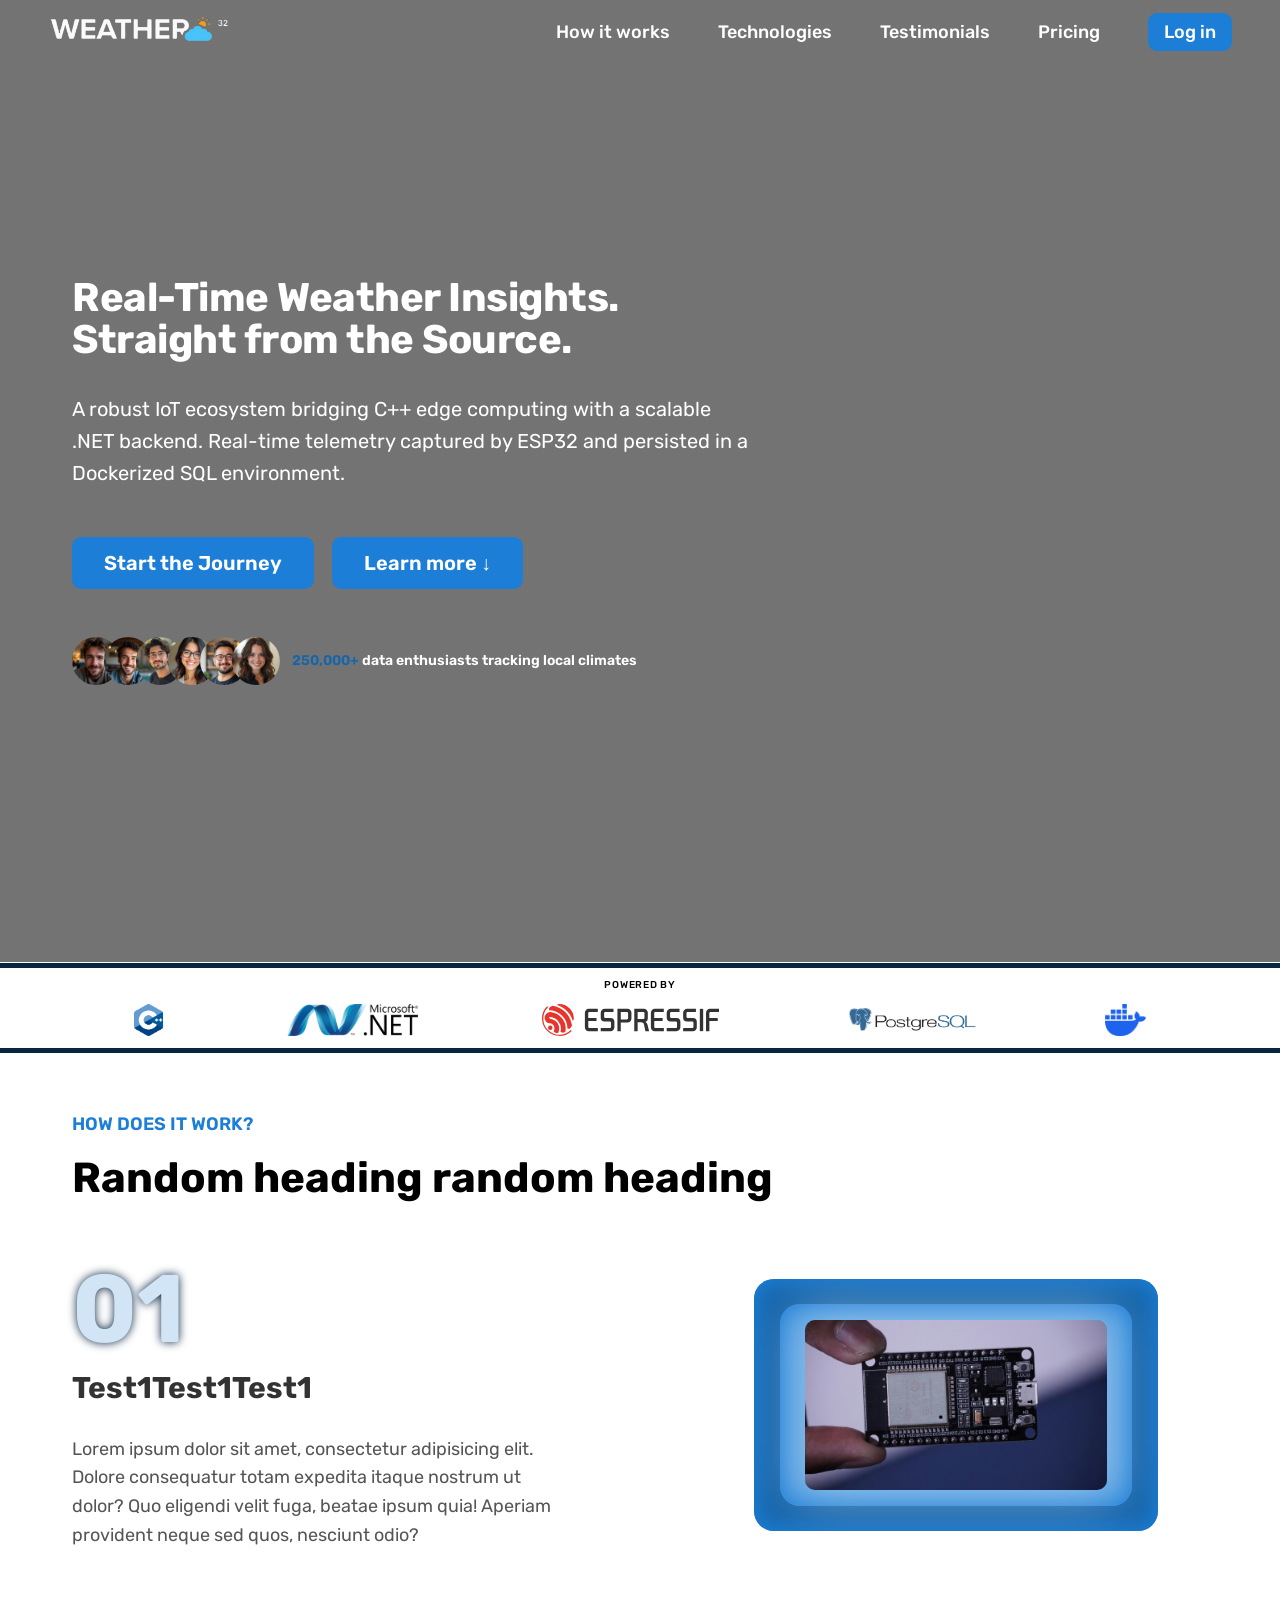
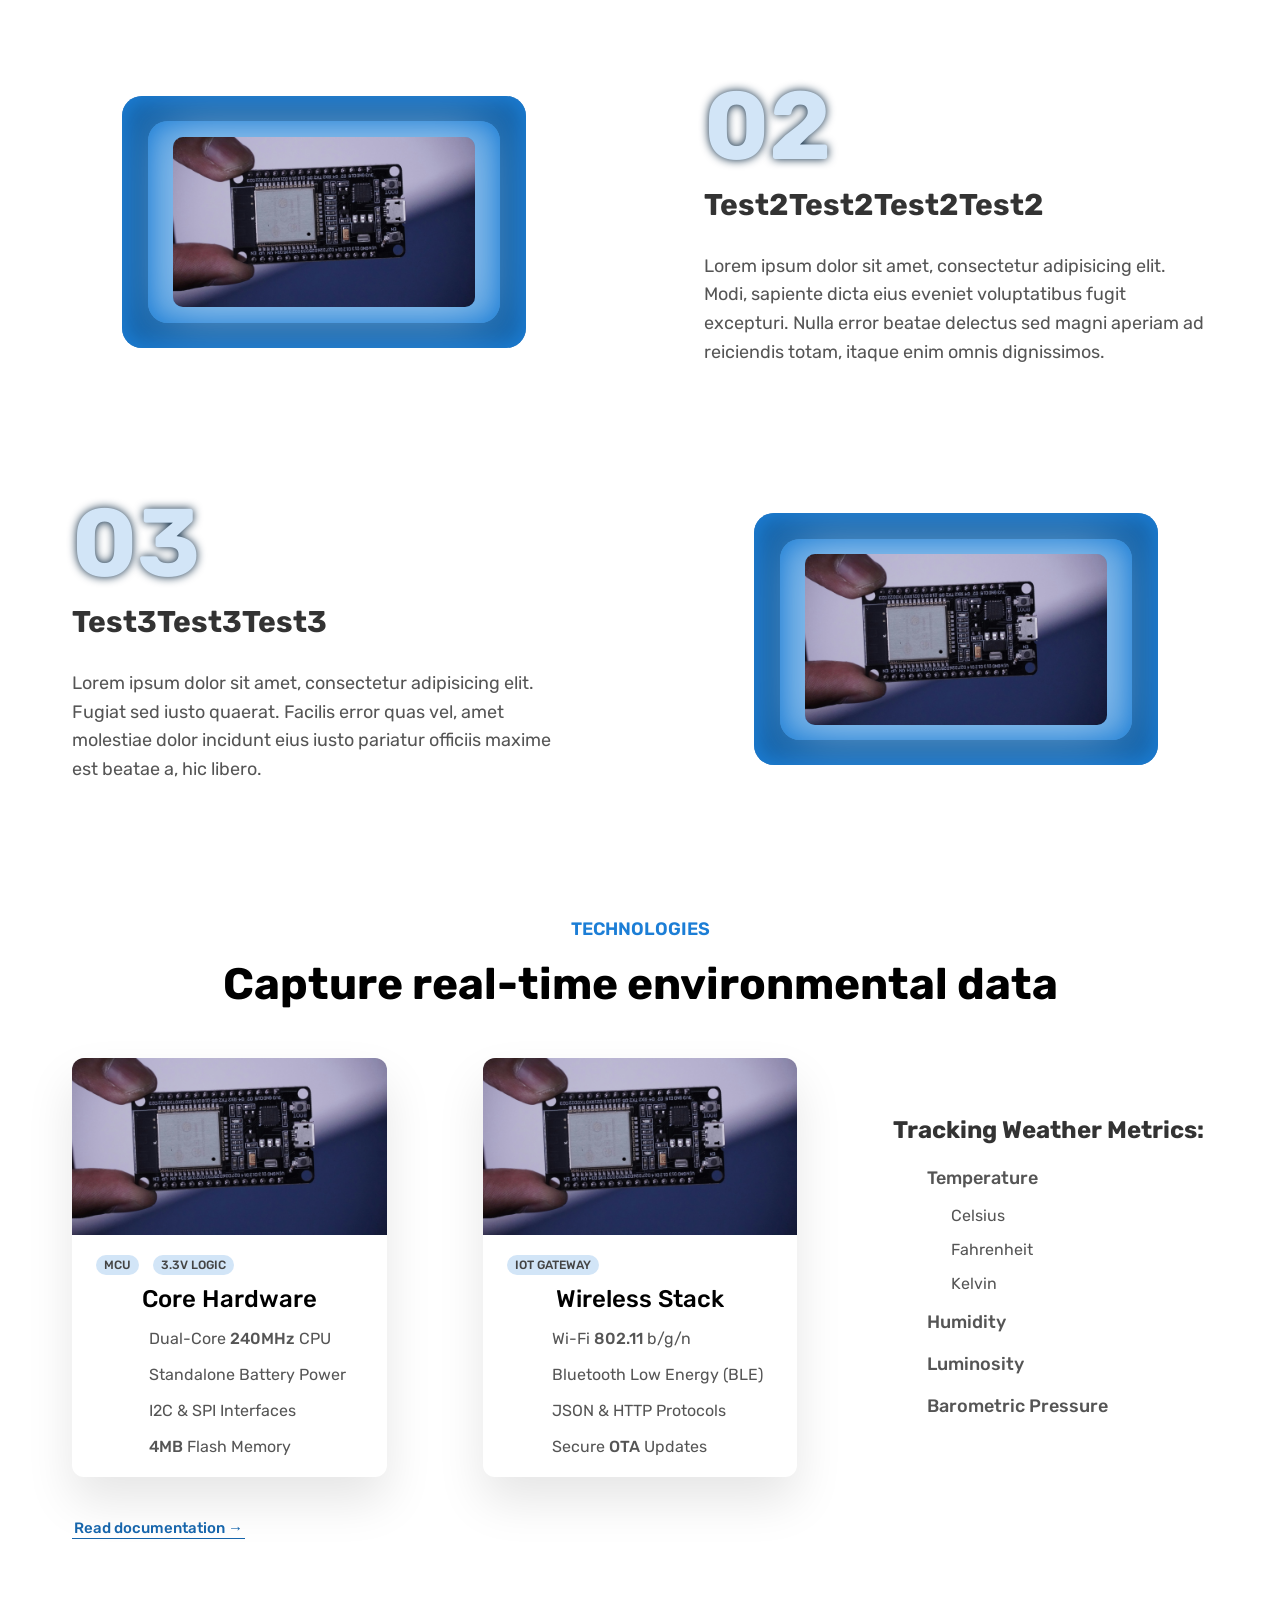
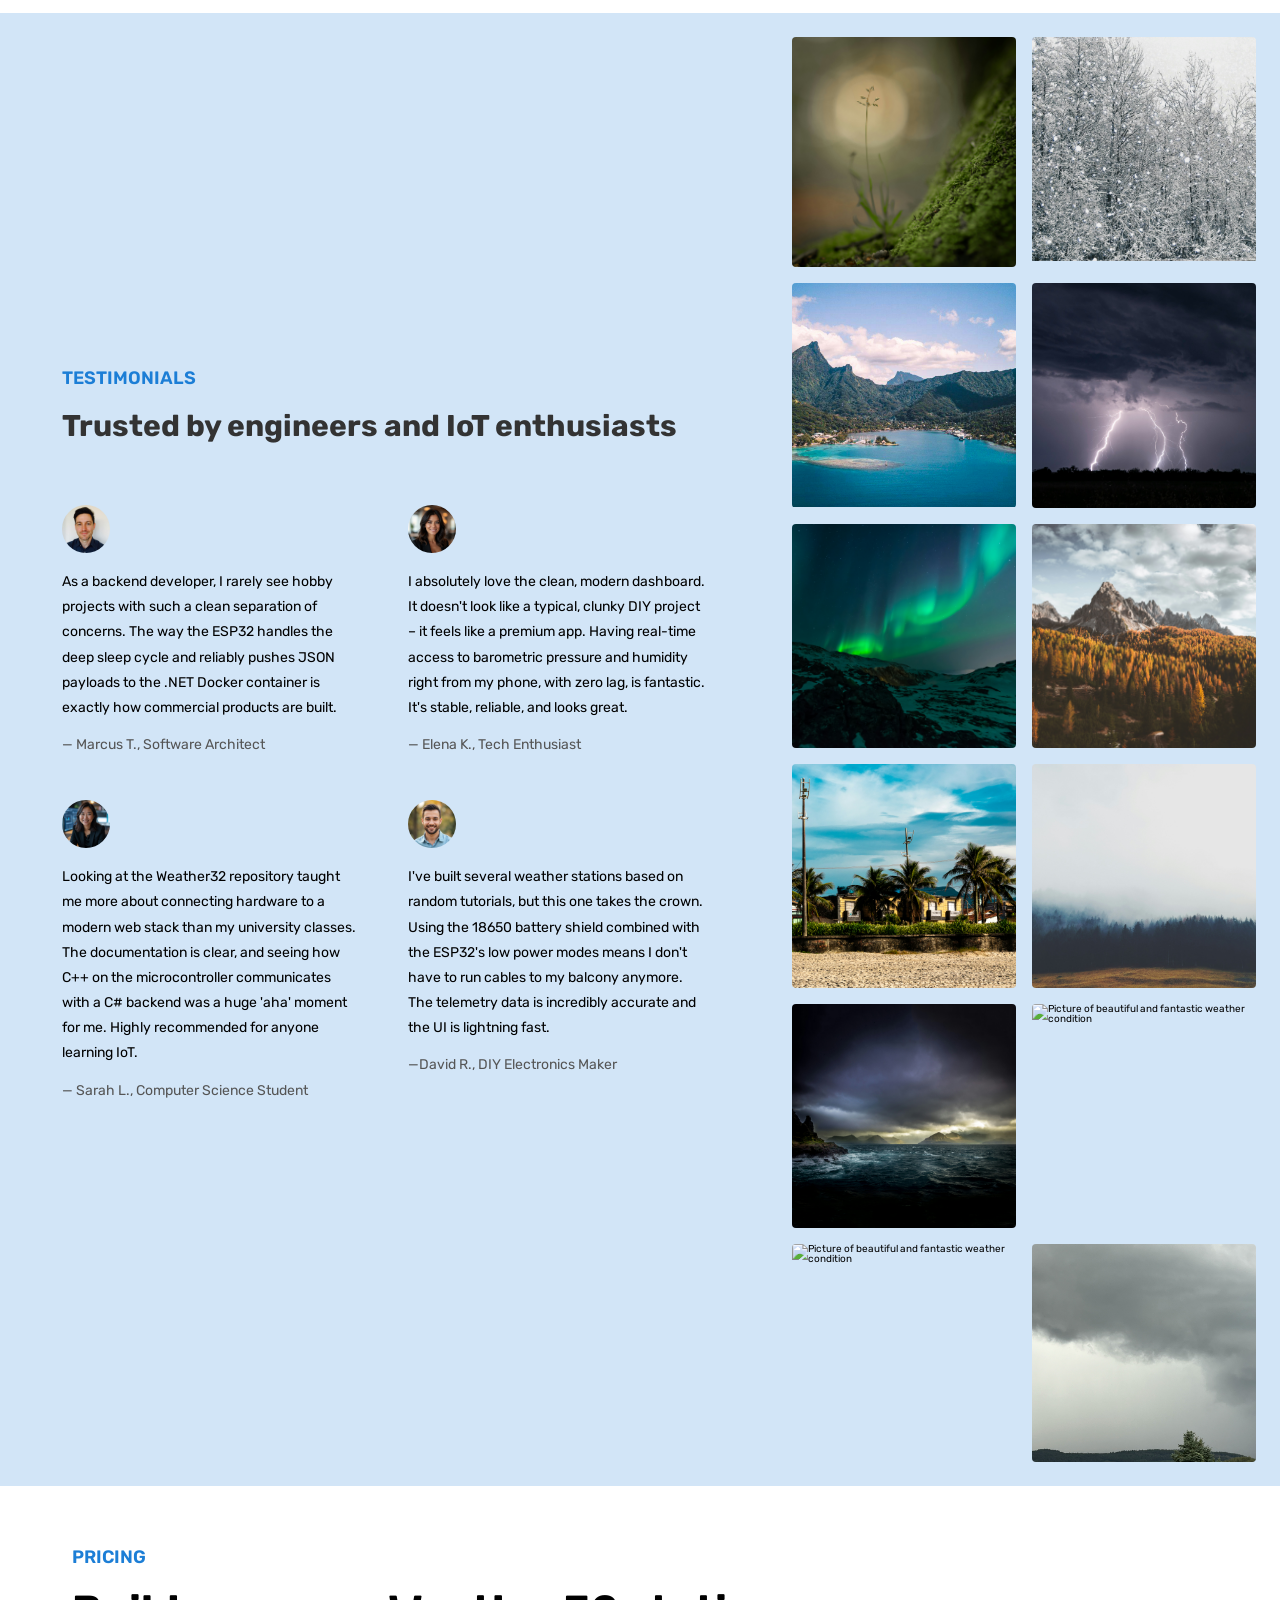
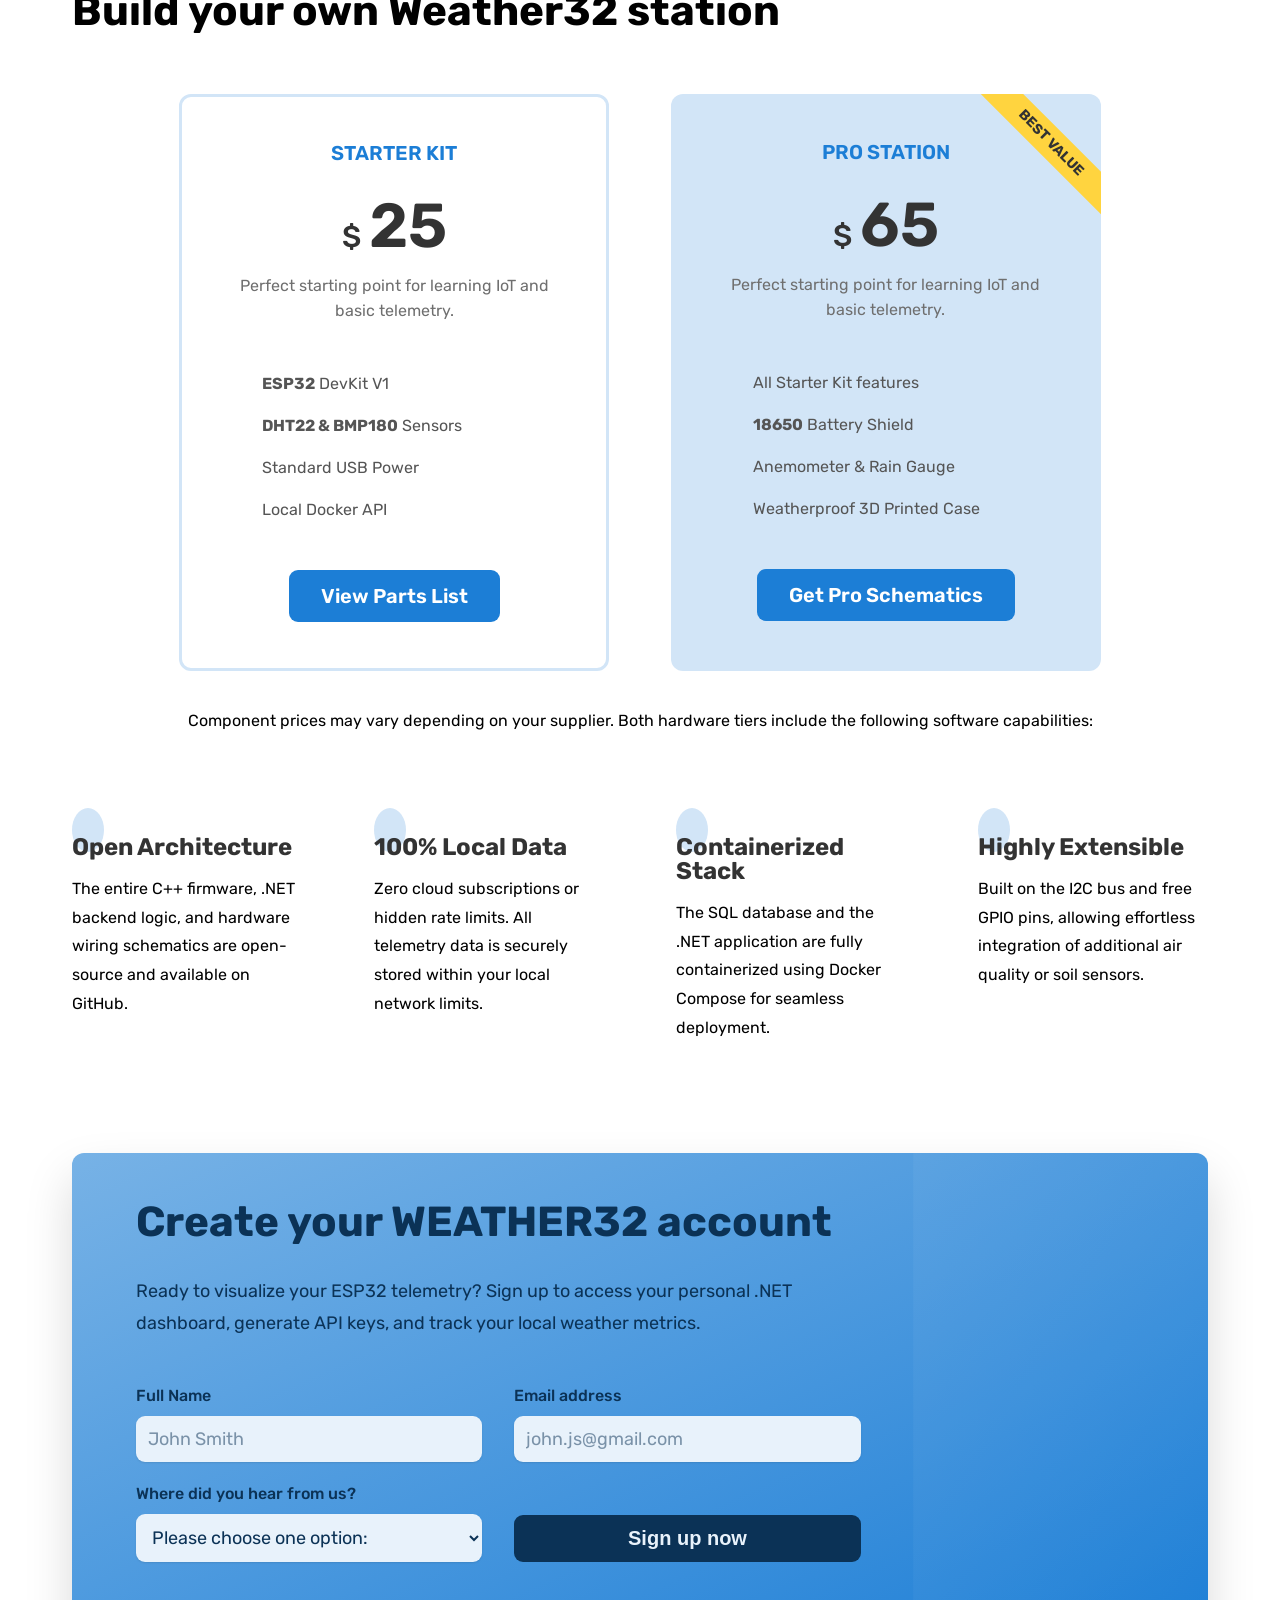
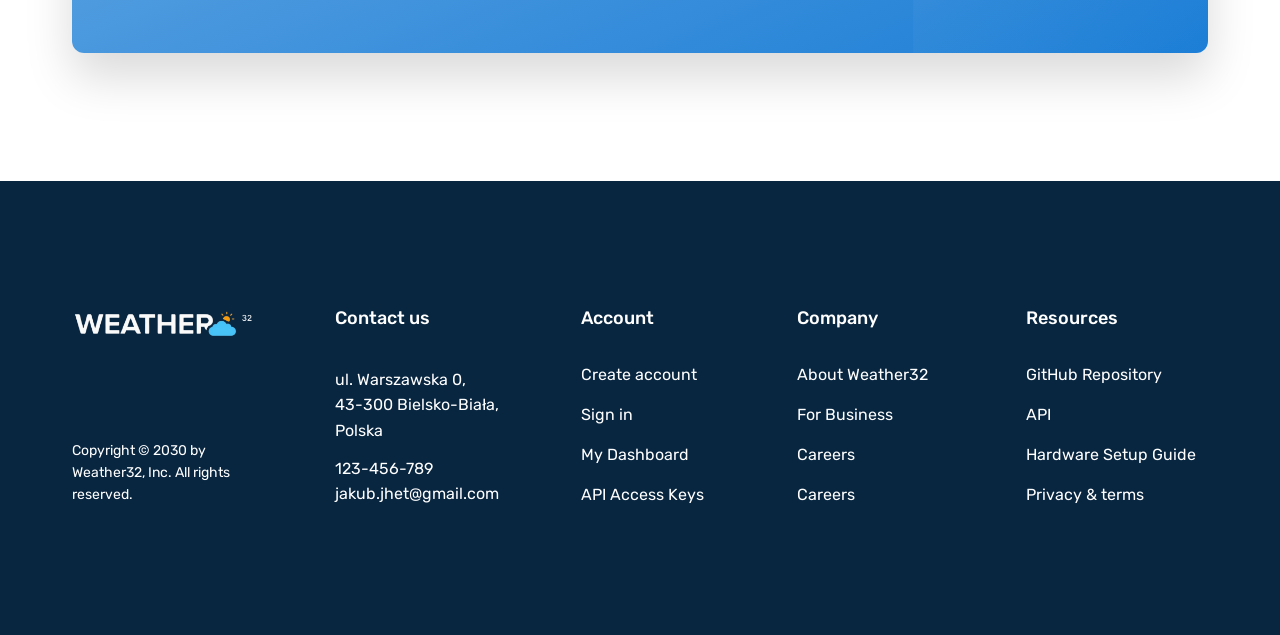
==== index.html @ d12e0774 "feat: start implementing mobile navigation menu and toggle button" ====
<!doctype html>
<html land="en">
   <head>
      <meta charset="UTF-8" />
      <meta name="viewport" content="width=device-width, initial-scale=1.0" />

      <link rel="stylesheet" href="css/index.css" />
      <link rel="stylesheet" href="css/queries.css" />

      <link rel="preconnect" href="https://fonts.googleapis.com" />
      <link rel="preconnect" href="https://fonts.gstatic.com" crossorigin />
      <link
         href="https://fonts.googleapis.com/css2?family=Rubik:ital,wght@0,300..900;1,300..900&display=swap"
         rel="stylesheet"
      />
      <title>Weather Station32</title>
   </head>

   <body>
      <!-- <nav class="container"> -->
      <div class="hero-background">
         <!-- <div>LOGO</div>
            <div>NAVIGATION</div> -->
         <header class="header">
            <a href="#">
               <img
                  src="img/weather32-logo.png"
                  alt="Weather32 logo"
                  class="logo"
               />
            </a>
            <nav class="main-nav">
               <ul class="main-nav-list">
                  <li><a class="main-nav-link" href="#">How it works</a></li>
                  <li><a class="main-nav-link" href="#">Technologies</a></li>
                  <li><a class="main-nav-link" href="#">Testimonials</a></li>
                  <li><a class="main-nav-link" href="#">Pricing</a></li>
                  <li>
                     <a class="main-nav-link nav-cta" href="#">Log in</a>
                  </li>
               </ul>
            </nav>
            <button class="btn-mobile-nav">
               <ion-icon class="icon-mobile-nav" name="menu-outline"></ion-icon>
               <ion-icon
                  class="icon-mobile-nav"
                  name="close-outline"
               ></ion-icon>
            </button>
         </header>

         <section class="section-hero">
            <!-- <div class="hero-background"> -->
            <div class="hero">
               <div class="header-container">
                  <div class="header-container-inner">
                     <h1 class="heading-primary">
                        Real-Time Weather Insights. Straight from the Source.
                     </h1>
                     <p class="heading-text">
                        A robust IoT ecosystem bridging C++ edge computing with
                        a scalable .NET backend. Real-time telemetry captured by
                        ESP32 and persisted in a Dockerized SQL environment.
                     </p>
                     <a href="#" class="btn btn--full margin-right-sm"
                        >Start the Journey</a
                     >
                     <a href="#" class="btn btn--outline margin-right-sm"
                        >Learn more &darr;</a
                     >

                     <div class="enthusiasts-tracking">
                        <div class="enthusiasts-imgs">
                           <img
                              src="img/customers/customer1.jpg"
                              alt="Customer image"
                           />
                           <img
                              src="img/customers/customer2.jpg"
                              alt="Customer image"
                           />
                           <img
                              src="img/customers/customer3.jpg"
                              alt="Customer image"
                           />
                           <img
                              src="img/customers/customer4.jpg"
                              alt="Customer image"
                           />
                           <img
                              src="img/customers/customer5.jpg"
                              alt="Customer image"
                           />
                           <img
                              src="img/customers/customer6.jpg"
                              alt="Customer image"
                           />
                        </div>
                        <p class="enthusiasts-text">
                           <span>250,000+</span> data enthusiasts tracking local
                           climates
                        </p>
                     </div>
                  </div>
               </div>
            </div>
         </section>
      </div>

      <section class="section-powered">
         <div class="container">
            <h2 class="heading-powered-by">Powered by</h2>
            <div class="logos">
               <img src="img/logos/cpp.png" alt="C++ logo" />
               <img src="img/logos/dotNET.png" alt=".NET logo" />
               <img src="img/logos/Espressif.svg" alt=" logo" />
               <img src="img/logos/PostgreSQL.png" alt="PostgreSQL logo" />
               <img src="img/logos/docker.png" alt="Docker logo" />
            </div>
         </div>
      </section>

      <section class="section-how">
         <div class="container">
            <span class="subheading">How does it work?</span>
            <h2 class="heading-secondary">Random heading random heading</h2>
         </div>

         <div class="container grid grid--2-cols grid--center-v">
            <div class="how-text-box">
               <div class="how-number">01</div>
               <h3 class="heading-tertiary">Test1Test1Test1</h3>
               <p class="how-description">
                  Lorem ipsum dolor sit amet, consectetur adipisicing elit.
                  Dolore consequatur totam expedita itaque nostrum ut dolor? Quo
                  eligendi velit fuga, beatae ipsum quia! Aperiam provident
                  neque sed quos, nesciunt odio?
               </p>
            </div>

            <div class="how-img-box">
               <img
                  src="./img/esp32.jpg"
                  alt="Picture of ESP32 microcontroller"
                  class="how-img"
               />
            </div>

            <div class="how-img-box">
               <img
                  src="./img/esp32.jpg"
                  alt="Picture of ESP32 microcontroller"
                  class="how-img"
               />
            </div>

            <div class="how-text-box">
               <div class="how-number">02</div>
               <div class="heading-tertiary">Test2Test2Test2Test2</div>
               <p class="how-description">
                  Lorem ipsum dolor sit amet, consectetur adipisicing elit.
                  Modi, sapiente dicta eius eveniet voluptatibus fugit
                  excepturi. Nulla error beatae delectus sed magni aperiam ad
                  reiciendis totam, itaque enim omnis dignissimos.
               </p>
            </div>

            <div class="how-text-box">
               <div class="how-number">03</div>
               <div class="heading-tertiary">Test3Test3Test3</div>
               <p class="how-description">
                  Lorem ipsum dolor sit amet, consectetur adipisicing elit.
                  Fugiat sed iusto quaerat. Facilis error quas vel, amet
                  molestiae dolor incidunt eius iusto pariatur officiis maxime
                  est beatae a, hic libero.
               </p>
            </div>
            <div class="how-img-box">
               <img
                  src="./img/esp32.jpg"
                  alt="Picture of ESP32 microcontroller"
                  class="how-img"
               />
            </div>
         </div>
      </section>

      <section class="section-tech">
         <div class="container center-text">
            <span class="subheading">Technologies</span>
            <h2 class="heading-tech">Capture real-time environmental data</h2>
         </div>

         <div class="container grid grid--3-cols margin-bottom-md">
            <div class="tech">
               <img
                  src="img/esp32.jpg"
                  alt="Our technologies"
                  class="tech-img"
               />
               <div class="tech-content">
                  <div class="tech-tags">
                     <span class="tag tag--mcu">MCU</span>
                     <span class="tag tag--logic">3.3V LOGIC</span>
                  </div>
                  <p class="tech-name">Core Hardware</p>
                  <ul class="tech-attributes">
                     <li class="tech-attribute">
                        <ion-icon
                           class="tech-icon"
                           name="pulse-outline"
                        ></ion-icon>
                        <span>Dual-Core <strong>240MHz</strong> CPU</span>
                     </li>
                     <li class="tech-attribute">
                        <ion-icon
                           class="tech-icon"
                           name="battery-charging-outline"
                        ></ion-icon>
                        <span>Standalone Battery Power</span>
                     </li>
                     <li class="tech-attribute">
                        <ion-icon
                           class="tech-icon"
                           name="git-network-outline"
                        ></ion-icon>
                        <span>I2C & SPI Interfaces </span>
                     </li>
                     <li class="tech-attribute">
                        <ion-icon
                           class="tech-icon"
                           name="hardware-chip-outline"
                        ></ion-icon>
                        <span><strong>4MB</strong> Flash Memory </span>
                     </li>
                  </ul>
               </div>
            </div>

            <div class="tech">
               <img
                  src="img/esp32.jpg"
                  alt="Our technologies"
                  class="tech-img"
               />

               <div class="tech-content">
                  <div class="tech-tags">
                     <span class="tag tag--iot">IoT Gateway</span>
                  </div>
                  <p class="tech-name">Wireless Stack</p>
                  <ul class="tech-attributes">
                     <li class="tech-attribute">
                        <ion-icon
                           class="tech-icon"
                           name="wifi-outline"
                        ></ion-icon>
                        <span>Wi-Fi <strong>802.11</strong> b/g/n </span>
                     </li>
                     <li class="tech-attribute">
                        <ion-icon
                           class="tech-icon"
                           name="bluetooth-outline"
                        ></ion-icon>
                        <span>Bluetooth Low Energy (BLE)</span>
                     </li>
                     <li class="tech-attribute">
                        <ion-icon
                           class="tech-icon"
                           name="globe-outline"
                        ></ion-icon>
                        <span>JSON & HTTP Protocols</span>
                     </li>
                     <li class="tech-attribute">
                        <ion-icon
                           class="tech-icon"
                           name="cloud-circle-outline"
                        ></ion-icon>
                        <span>Secure <strong>OTA</strong> Updates </span>
                     </li>
                  </ul>
               </div>
            </div>

            <div class="telemetry">
               <h3 class="heading-telemetry">Tracking Weather Metrics:</h3>
               <ul class="list">
                  <li class="list-item">
                     <ion-icon
                        class="list-icon"
                        name="thermometer-outline"
                     ></ion-icon
                     ><span>Temperature</span>
                  </li>

                  <li class="list-item list-item--temp">
                     <ion-icon
                        class="list-icon list-icon--temp"
                        name="checkmark-outline"
                     ></ion-icon
                     ><span>Celsius</span>
                  </li>
                  <li class="list-item list-item--temp">
                     <ion-icon
                        class="list-icon list-icon--temp"
                        name="checkmark-outline"
                     ></ion-icon
                     ><span>Fahrenheit</span>
                  </li>
                  <li class="list-item list-item--temp">
                     <ion-icon
                        class="list-icon list-icon--temp"
                        name="checkmark-outline"
                     ></ion-icon
                     ><span>Kelvin</span>
                  </li>

                  <li class="list-item">
                     <ion-icon class="list-icon" name="water-outline"></ion-icon
                     ><span>Humidity</span>
                  </li>
                  <li class="list-item">
                     <ion-icon class="list-icon" name="sunny-outline"></ion-icon
                     ><span>Luminosity</span>
                  </li>
                  <li class="list-item">
                     <ion-icon
                        class="list-icon"
                        name="speedometer-outline"
                     ></ion-icon
                     ><span>Barometric Pressure</span>
                  </li>
               </ul>
            </div>
         </div>

         <div class="container project-documentation">
            <a
               class="tech-link"
               href="https://github.com/Pucdolf/WeatherStationEsp32/tree/develop?tab=readme-ov-file"
               target="_blank"
               >Read documentation &rarr;</a
            >
         </div>
      </section>

      <section class="section-testimonials">
         <div class="testimonials-container">
            <span class="subheading">Testimonials</span>
            <h3 class="heading-tertiary">
               Trusted by engineers and IoT enthusiasts
            </h3>

            <div class="testimonials">
               <figure class="testimonial">
                  <img
                     class="testimonial-img"
                     src="img/testimonials/testimonial1.jpg"
                     alt="Photo of David Richards"
                  />
                  <blockquote class="testimonial-text">
                     As a backend developer, I rarely see hobby projects with
                     such a clean separation of concerns. The way the ESP32
                     handles the deep sleep cycle and reliably pushes JSON
                     payloads to the .NET Docker container is exactly how
                     commercial products are built.
                  </blockquote>
                  <p class="testimonial-author">
                     &mdash; Marcus T., Software Architect
                  </p>
               </figure>

               <figure class="testimonial">
                  <img
                     class="testimonial-img"
                     src="img/testimonials/testimonial2.jpg"
                     alt=""
                  />
                  <blockquote class="testimonial-text">
                     I absolutely love the clean, modern dashboard. It doesn't
                     look like a typical, clunky DIY project – it feels like a
                     premium app. Having real-time access to barometric pressure
                     and humidity right from my phone, with zero lag, is
                     fantastic. It's stable, reliable, and looks great.
                  </blockquote>
                  <p class="testimonial-author">
                     &mdash; Elena K., Tech Enthusiast
                  </p>
               </figure>

               <figure class="testimonial">
                  <img
                     class="testimonial-img"
                     src="img/testimonials/testimonial3.jpg"
                     alt=""
                  />
                  <blockquote class="testimonial-text">
                     Looking at the Weather32 repository taught me more about
                     connecting hardware to a modern web stack than my
                     university classes. The documentation is clear, and seeing
                     how C++ on the microcontroller communicates with a C#
                     backend was a huge 'aha' moment for me. Highly recommended
                     for anyone learning IoT.
                  </blockquote>
                  <p class="testimonial-author">
                     &mdash; Sarah L., Computer Science Student
                  </p>
               </figure>

               <figure class="testimonial">
                  <img
                     class="testimonial-img"
                     src="img/testimonials/testimonial4.jpg"
                     alt=""
                  />
                  <blockquote class="testimonial-text">
                     I've built several weather stations based on random
                     tutorials, but this one takes the crown. Using the 18650
                     battery shield combined with the ESP32's low power modes
                     means I don't have to run cables to my balcony anymore. The
                     telemetry data is incredibly accurate and the UI is
                     lightning fast.
                  </blockquote>
                  <p class="testimonial-author">
                     &mdash;David R., DIY Electronics Maker
                  </p>
               </figure>
            </div>
         </div>

         <div class="gallery">
            <figure class="gallery-item">
               <img
                  src="./img/gallery/gallery1.jpg"
                  alt="Picture of beautiful and fantastic weather condition"
               />
               <!-- <figcaption>Caption</figcaption> -->
            </figure>

            <figure class="gallery-item">
               <img
                  src="./img/gallery/gallery2.jpg"
                  alt="Picture of beautiful and fantastic weather condition"
               />
               <!-- <figcaption>Caption</figcaption> -->
            </figure>

            <figure class="gallery-item">
               <img
                  src="./img/gallery/gallery3.jpg"
                  alt="Picture of beautiful and fantastic weather condition"
               />
               <!-- <figcaption>Caption</figcaption> -->
            </figure>

            <figure class="gallery-item">
               <img
                  src="./img/gallery/gallery4.jpg"
                  alt="Picture of beautiful and fantastic weather condition"
               />
               <!-- <figcaption>Caption</figcaption> -->
            </figure>

            <figure class="gallery-item">
               <img
                  src="./img/gallery/gallery5.jpg"
                  alt="Picture of beautiful and fantastic weather condition"
               />
               <!-- <figcaption>Caption</figcaption> -->
            </figure>

            <figure class="gallery-item">
               <img
                  src="./img/gallery/gallery6.jpg"
                  alt="Picture of beautiful and fantastic weather condition"
               />
               <!-- <figcaption>Caption</figcaption> -->
            </figure>

            <figure class="gallery-item">
               <img
                  src="./img/gallery/gallery7.jpg"
                  alt="Picture of beautiful and fantastic weather condition"
               />
               <!-- <figcaption>Caption</figcaption> -->
            </figure>
            <figure class="gallery-item">
               <img
                  src="./img/gallery/gallery8.jpg"
                  alt="Picture of beautiful and fantastic weather condition"
               />
               <!-- <figcaption>Caption</figcaption> -->
            </figure>
            <figure class="gallery-item">
               <img
                  src="./img/gallery/gallery9.jpg "
                  alt="Picture of beautiful and fantastic weather condition"
               />
               <!-- <figcaption>Caption</figcaption> -->
            </figure>

            <figure class="gallery-item">
               <img
                  src="./img/gallery/gallery10.jpg"
                  alt="Picture of beautiful and fantastic weather condition"
               />
               <!-- <figcaption>Caption</figcaption> -->
            </figure>

            <figure class="gallery-item">
               <img
                  src="./img/gallery/gallery11.jpg"
                  alt="Picture of beautiful and fantastic weather condition"
               />
               <!-- <figcaption>Caption</figcaption> -->
            </figure>

            <figure class="gallery-item">
               <img
                  src="./img/gallery/gallery12.jpg"
                  alt="Picture of beautiful and fantastic weather condition"
               />
               <!-- <figcaption>Caption</figcaption> -->
            </figure>
         </div>
      </section>

      <section class="section-pricing">
         <div class="container">
            <span class="subheading">Pricing</span>
            <h2 class="heading-secondary">Build your own Weather32 station</h2>
         </div>

         <div
            class="container grid grid--2-cols grid--pricing margin-bottom-md"
         >
            <div class="starter-pricing starter-pricing--starter">
               <header class="starter-header">
                  <p class="starter-name">Starter Kit</p>
                  <p class="starter-price"><span>$</span>25</p>
                  <p class="starter-text">
                     Perfect starting point for learning IoT and basic
                     telemetry.
                  </p>
               </header>

               <ul class="list list--pricing">
                  <li class="list-item">
                     <ion-icon
                        class="list-icon"
                        name="checkmark-outline"
                     ></ion-icon>
                     <span><strong>ESP32</strong> DevKit V1</span>
                  </li>
                  <li class="list-item">
                     <ion-icon
                        class="list-icon"
                        name="checkmark-outline"
                     ></ion-icon>
                     <span><strong>DHT22 & BMP180</strong> Sensors</span>
                  </li>
                  <li class="list-item">
                     <ion-icon
                        class="list-icon"
                        name="checkmark-outline"
                     ></ion-icon>
                     <span>Standard USB Power</span>
                  </li>
                  <li class="list-item">
                     <ion-icon
                        class="list-icon"
                        name="checkmark-outline"
                     ></ion-icon>
                     <span>Local Docker API</span>
                  </li>
               </ul>
               <div class="plan-sign-up">
                  <a href="#" class="btn btn--full">View Parts List</a>
               </div>
            </div>

            <div class="starter-pricing starter-pricing--pro">
               <header class="starter-header">
                  <p class="starter-name">Pro Station</p>
                  <p class="starter-price"><span>$</span>65</p>
                  <p class="starter-text">
                     Perfect starting point for learning IoT and basic
                     telemetry.
                  </p>
               </header>
               <ul class="list list--pricing">
                  <li class="list-item">
                     <ion-icon
                        class="list-icon"
                        name="checkmark-outline"
                     ></ion-icon>
                     <span>All Starter Kit features</span>
                  </li>
                  <li class="list-item">
                     <ion-icon
                        class="list-icon"
                        name="checkmark-outline"
                     ></ion-icon>
                     <span><strong>18650</strong> Battery Shield</span>
                  </li>
                  <li class="list-item">
                     <ion-icon
                        class="list-icon"
                        name="checkmark-outline"
                     ></ion-icon>
                     <span>Anemometer & Rain Gauge</span>
                  </li>
                  <li class="list-item">
                     <ion-icon
                        class="list-icon"
                        name="checkmark-outline"
                     ></ion-icon>
                     <span>Weatherproof 3D Printed Case</span>
                  </li>
               </ul>
               <div class="plan-sign-up">
                  <a href="#" class="btn btn--full">Get Pro Schematics</a>
               </div>
            </div>
         </div>

         <div class="container grid">
            <aside class="plan-details">
               Component prices may vary depending on your supplier. Both
               hardware tiers include the following software capabilities:
            </aside>
         </div>

         <div class="container container-feat grid grid--4-cols">
            <div class="feature">
               <ion-icon class="feature-icon" name="logo-github"></ion-icon>
               <p class="feature-title">Open Architecture</p>
               <p class="feature-text">
                  The entire C++ firmware, .NET backend logic, and hardware
                  wiring schematics are open-source and available on GitHub.
               </p>
            </div>
            <div class="feature">
               <ion-icon class="feature-icon" name="server-outline"></ion-icon>
               <p class="feature-title">100% Local Data</p>
               <p class="feature-text">
                  Zero cloud subscriptions or hidden rate limits. All telemetry
                  data is securely stored within your local network limits.
               </p>
            </div>
            <div class="feature">
               <ion-icon class="feature-icon" name="cube-outline"></ion-icon>
               <p class="feature-title">Containerized Stack</p>
               <p class="feature-text">
                  The SQL database and the .NET application are fully
                  containerized using Docker Compose for seamless deployment.
               </p>
            </div>

            <div class="feature">
               <ion-icon
                  class="feature-icon"
                  name="construct-outline"
               ></ion-icon>
               <p class="feature-title">Highly Extensible</p>
               <p class="feature-text">
                  Built on the I2C bus and free GPIO pins, allowing effortless
                  integration of additional air quality or soil sensors.
               </p>
            </div>
         </div>
      </section>

      <section class="section-cta">
         <div class="container">
            <div class="cta">
               <div class="cta-text-box">
                  <h2 class="heading-secondary">
                     Create your WEATHER32 account
                  </h2>
                  <p class="cta-text">
                     Ready to visualize your ESP32 telemetry? Sign up to access
                     your personal .NET dashboard, generate API keys, and track
                     your local weather metrics.
                  </p>

                  <form class="cta-form" action="#">
                     <div>
                        <label for="full-name">Full Name</label>
                        <input
                           id="full-name"
                           type="text"
                           placeholder="John Smith"
                           required
                        />
                     </div>

                     <div>
                        <label for="email">Email address</label>
                        <input
                           id="email"
                           type="email"
                           placeholder="john.js@gmail.com"
                           required
                        />
                     </div>

                     <div>
                        <label for="select-where"
                           >Where did you hear from us?</label
                        >
                        <select id="select-where">
                           <option value="">Please choose one option:</option>
                           <option value="friends">Friends and family</option>
                           <option value="youtobe">Youtobe video</option>
                           <option value="github">Github</option>
                           <option value="podcast">Podcast</option>
                           <option value="ad">Facebook ad</option>
                           <option value="others">Others</option>
                        </select>
                     </div>
                     <button class="btn btn--form">Sign up now</button>
                  </form>
               </div>

               <div
                  class="cta-img-box"
                  role="img"
                  aria-label="Picture of ESP32 microcontroller on breadboard"
               ></div>
            </div>
         </div>
      </section>

      <footer class="footer">
         <div class="container grid grid--footer">
            <div class="logo-col">
               <a href="#" class="footer-logo">
                  <img
                     src="img/weather32-logo.png"
                     alt="Weather32 logo"
                     class="logo"
                  />
               </a>

               <ul class="social-links">
                  <li>
                     <a class="footer-link" href="https://github.com/Pucdolf"
                        ><ion-icon
                           class="social-icon"
                           name="logo-github"
                        ></ion-icon
                     ></a>
                  </li>
                  <li>
                     <a
                        class="footer-link"
                        href="https://www.linkedin.com/in/pucdolf/"
                        ><ion-icon
                           class="social-icon"
                           name="logo-linkedin"
                        ></ion-icon
                     ></a>
                  </li>
                  <li>
                     <a class="footer-link" href="#"
                        ><ion-icon
                           class="social-icon"
                           name="logo-discord"
                        ></ion-icon
                     ></a>
                  </li>
               </ul>

               <p class="copyright">
                  Copyright &copy; 2030 by Weather32, Inc. All rights reserved.
               </p>
            </div>

            <div class="address-col">
               <p class="footer-heading">Contact us</p>
               <address class="contacts">
                  <p>
                     ul. Warszawska 0,<br />
                     43-300 Bielsko-Biała, Polska
                  </p>
                  <p>
                     <a class="footer-link" href="tel:123-456-789"
                        >123-456-789</a
                     ><br />
                     <a class="footer-link" href="mailto:jakub.jhet@gmail.com"
                        >jakub.jhet@gmail.com</a
                     >
                  </p>
               </address>
            </div>
            <nav class="nav-col">
               <p class="footer-heading">Account</p>
               <ul class="footer-nav">
                  <li><a class="footer-link" href="#">Create account</a></li>
                  <li><a class="footer-link" href="#">Sign in</a></li>
                  <li><a class="footer-link" href="#">My Dashboard</a></li>
                  <li><a class="footer-link" href="#">API Access Keys</a></li>
               </ul>
            </nav>
            <nav class="nav-col">
               <p class="footer-heading">Company</p>
               <ul class="footer-nav">
                  <li><a class="footer-link" href="#">About Weather32</a></li>
                  <li><a class="footer-link" href="#">For Business</a></li>
                  <li><a class="footer-link" href="#">Careers</a></li>
                  <li><a class="footer-link" href="#">Careers</a></li>
               </ul>
            </nav>
            <nav class="nav-col">
               <p class="footer-heading">Resources</p>
               <ul class="footer-nav">
                  <li><a class="footer-link" href="#">GitHub Repository</a></li>
                  <li><a class="footer-link" href="#">API</a></li>
                  <li>
                     <a class="footer-link" href="#">Hardware Setup Guide</a>
                  </li>
                  <li><a class="footer-link" href="#">Privacy & terms</a></li>
               </ul>
            </nav>
         </div>
      </footer>
      <script
         type="module"
         src="https://unpkg.com/ionicons@7.1.0/dist/ionicons/ionicons.esm.js"
      ></script>
      <script
         nomodule
         src="https://unpkg.com/ionicons@7.1.0/dist/ionicons/ionicons.js"
      ></script>
   </body>
</html>
---- css/index.css ----
/*
ADDRESS:weather32.dev

--- 01 TYPOGRAPHY SYSTEM

- FONT SIZE SYSTEM (px)
10 / 12 / 14 / 16 / 18 / 20 / 24 / 30 / 36 / 44 / 52 / 62 / 74 / 86 / 98

- Font weights
Default: 400

- Line weights
Default: 400
Medium: 500
Semi-bold: 600
Bold: 700

-Line heights
Default: 1
Small: 1.05
Paragraph default: 1.6

--- 02 COLORS
- Primary: #1c7ed6
- Tints: #1665ab
- Shades:
- Accents:
- Greys:
#ced4da
#fff

--- 05 SHADOWS

--- 06 BORDER RADIUS
Default: 9px

--- 07 WHITESPACE
- Spacing System (px)
2 / 4 / 8 / 12 / 16 / 24 / 32 / 48 / 64 / 80 / 96 / 128
*/

* {
   margin: 0;
   padding: 0;
   box-sizing: border-box;
}

*:focus {
   outline: none;
   /* outline: 4px dotted #0b3256; */
   box-shadow: 0 0 0 0.8rem #bbd8f3;
   transition: all 0.3s;
}

html {
   /* 1 rem = 10px */
   font-size: 62.5%;
}
body {
   font-family: "Rubik", sans-serif;
   line-height: 1;
   font-weight: 400;
}

h2 {
   font-size: 4.4rem;
}

/**************************/
/*GENERAL REUSABLE COMPONENTS*/
/**************************/
.container {
   max-width: 120rem;
   margin: 0 auto;
   padding: 0 3.2rem;
}

.container-feat {
   max-width: 130rem;
}

.center-text {
   text-align: center;
}

.margin-right-sm {
   margin-right: 1.6rem !important;
}

.margin-bottom-md {
   margin-bottom: 4.2rem !important;
}

.grid {
   display: grid;
   gap: 9.6rem;
   /* margin-bottom: 9.6rem; */
}

/* .grid:last-child {
   margin-bottom: 0;
} */

.grid:not(:last-child) {
   margin-bottom: 9.6rem;
}

.grid--center-v {
   align-items: center;
}

.grid--2-cols {
   grid-template-columns: repeat(2, 1fr);
   gap: 12.8rem;
}

.grid--3-cols {
   grid-template-columns: repeat(3, 1fr);
}

/* .grid--3-cols:nth-child(2) {
   grid-template-columns: repeat(3, 1fr);
} */

.grid--4-cols {
   grid-template-columns: repeat(4, 1fr);
   gap: 7.2rem;
}

.grid--5-cols {
   grid-template-columns: repeat(5, 1fr);
   gap: 7.2rem;
}

.heading-primary {
   font-size: 5rem;
   font-weight: 700;
   margin-bottom: 3.2rem;
   line-height: 1.05;
   letter-spacing: -0.5px;
   color: #fff;
}
.btn,
.btn:link,
.btn:visited {
   font-size: 2rem;
   font-weight: 600;

   text-decoration: none;

   display: inline-block;
   padding: 1.6rem 3.2rem;
   border-radius: 9px;

   transition: all 1s;

   border: none;
   cursor: pointer;
}

.btn--full:link,
.btn--full:visited {
   color: white;
   background-color: #1c7ed6;
}

.btn--full:hover,
.btn--full:active {
   color: #1c7ed6;
   background-color: white;
   /* outline: 4px solid #1c7ed6;*/ /* nie wplywa na rozmiar buttona, rysowana nad*/
   box-shadow: inset 0 0 0 4px #1c7ed6;
}

.btn--outline:link,
.btn--outline:visited {
   background-color: #1c7ed6;
   color: white;
}

.btn--outline:hover,
.btn--outline:active {
   color: #1c7ed6;
   background-color: white;
   /* outline: 4px solid #1c7ed6;*/ /* nie wplywa na rozmiar buttona, rysowana nad*/
   box-shadow: inset 0 0 0 4px #1c7ed6;
}

.btn--form {
   background-color: #0b3256;
   color: #e8f2fb;
   align-self: end;
   padding: 1.2rem;
}

.btn--form:hover {
   background-color: #e8f2fb;
   color: #0b3256;
}

/**************************/
/*       HEADER           */
/**************************/
.logo {
   height: 3.2rem;
   align-self: center;
   transform: translate(-50%, 50);
   cursor: pointer;
}

.logo:hover {
   transform: scale(1.1);
   transition: ease 1.5s;
}

.header {
   display: flex;
   justify-content: space-between;
   align-items: center;

   /* TO MAKE THE HEADER STICKY LATER */
   height: 6.2rem;
   padding: 0 4.8rem;
}

/**************************/
/*       HEADER           */
/**************************/
.main-nav {
   /* background-color: green; */
   /* background-image: linear-gradient(to right, red, blue); */
   font-size: 2rem;
   font-weight: 700;
   cursor: pointer;
}

.main-nav-list {
   list-style: none;
   display: flex;
   align-items: center;
   gap: 4.8rem;
}

.main-nav-link:link,
.main-nav-link:visited {
   text-decoration: none;
   color: white;
   font-size: 1.8rem;
   font-weight: 500;

   transition: all 0.3;
}

.main-nav-link:hover,
.main-nav-link:active {
   display: inline-block;
   text-decoration: none;
   color: #ced4da;
   font-size: 1.8rem;
   font-weight: 500;
}

.main-nav-link.nav-cta:link,
.main-nav-link.nav-cta:visited {
   padding: 0.8rem 1.6rem;
   border-radius: 9px;
   background-color: #1c7ed6;
   transition: all 1s;
}

.main-nav-link.nav-cta:hover,
.main-nav-link.nav-cta:active {
   color: #1c7ed6;
   background-color: white;
   /* outline: 4px solid #1c7ed6;*/ /* nie wplywa na rozmiar buttona, rysowana nad*/
   box-shadow: inset 0 0 0 2px #1c7ed6;
}

/* MOBILE */
.btn-mobile-nav {
   border: none;
   background: none;
   cursor: pointer;
   display: none;
}

.icon-mobile-nav {
   height: 4.2rem;
   width: 4.2rem;
   color: #1c7ed6;
}

.icon-mobile-nav[name="close-outline"] {
   display: none;
}

/**************************/
/* HERO SECTION*/
/**************************/
.section-hero {
   padding: 4.8rem 3.2rem 9.6rem 3.2rem;
   min-height: 100vh;
   margin: 0 auto;
}

.hero-background {
   /* background-color: brown; */
   min-height: 100vh;
   position: relative;
   background-image:
      linear-gradient(rgba(22, 22, 22, 0.6), rgba(22, 22, 22, 0.6)),
      url(../img/hero.jpg);
   background-size: cover;
   background-position: center;
   color: #fff;
}

.header-container {
   /* in relation to its own dimensions */
   /* background-color: blueviolet; */
   width: 100%;
   max-width: 120rem;
   padding: 0 3.2rem;
   position: absolute;

   /* in relation to the parent */
   left: 50%;
   top: 50%;

   transform: translate(-50%, -50%);
}

.header-container-inner {
   /* box-shadow: 0 0 1px #414040; */
   /* background-color: chartreuse; */
   width: 65%;
}

.heading-text {
   font-size: 2rem;
   line-height: 1.6;
   margin-bottom: 4.8rem;
}

.enthusiasts-tracking {
   display: flex;
   align-items: center;
   margin-top: 4.8rem;
   gap: 1.2rem;
}
.enthusiasts-imgs {
   display: flex;
}
.enthusiasts-imgs img {
   width: 4.8rem;
   height: 4.8rem;
   border-radius: 50%;
   margin-right: -1.6rem;
   box-shadow: 0 0 3px/ 0.5px #fff;
}

.enthusiasts-imgs img:last-child {
   margin-right: 0;
}

.enthusiasts-text {
   font-size: 1.8rem;
   font-weight: 600;
}

.enthusiasts-text span {
   color: #1665ab;
}

/**************************/
/*SECTION POWERED BY*/
/**************************/

.section-powered {
   margin-top: 0.5px;
   padding: 1.2rem 0 1.2rem 0;
   border-top: 5px solid #082640;
   border-bottom: 5px solid #082640;
}
.heading-powered-by {
   font-size: 1rem;
   text-transform: uppercase;
   letter-spacing: 0.75px;
   font-weight: 500;
   text-align: center;
   margin-bottom: 1.4rem;
}

.logos {
   display: flex;
   align-items: center;
   justify-content: space-around;
}

.logos img {
   height: 3.2rem;
}

/**************************/
/*SECTION HOW*/
/**************************/
.section-how {
   /* background-color: red; */
   padding: 6.2rem 0;
   /* border-top: 42px solid #082640; */
}

.subheading {
   display: inline-block;
   font-size: 1.8rem;
   font-weight: 600;
   color: #1c7ed6;
   text-transform: uppercase;
   margin-bottom: 2.4rem;
}

.heading-secondary,
.heading-tertiary {
   font-size: 4.2rem;
   font-weight: 700;
}

.heading-secondary {
   margin-bottom: 6.2rem;
}

.heading-tertiary {
   font-size: 3rem;
   color: #333;
   margin-bottom: 3.2rem;
}

.how-number {
   font-size: 9.6rem;
   font-weight: 700;
   margin-bottom: 1.6rem;
   text-shadow: 0 0 1rem #082640;
   color: #d2e5f7;
}

.how-description {
   font-size: 1.8rem;
   line-height: 1.6;
   color: #555;
}
.section-how div div {
   /* padding: 10rem;
   font-size: 5rem;
   background-color: royalblue; */
}

.how-img-box {
   display: flex;
   align-items: center;
   justify-content: center;
   position: relative;
}

.how-img-box::before,
.how-img-box::after {
   content: "";
   position: absolute;
   border-radius: 2rem;
}

.how-img-box::before {
   background-color: #1665ab;
   width: 80%;
   padding-bottom: 50%;
   z-index: -2;
   box-shadow: inset 0 0 20px 4px #1c7ed6;
}

.how-img-box::after {
   background-color: #4998de;
   width: 70%;
   padding-bottom: 40%;
   z-index: -1;
   box-shadow: inset 0 0 2rem 4px #1c7ed6;
}

.how-img {
   width: 60%;
   border-radius: 1rem;
   box-shadow: 0 0 5rem 1rem rgba(255, 255, 255, 0.415);
}

/**************************/
/* TECH SECTION*/
/**************************/
.section-tech {
   padding: 7.4rem 0;
   /* border-top: 4.2rem solid #082640; */
}
.heading-tech {
   margin-bottom: 5.2rem;
}

.tech {
   box-shadow: 0 2.4rem 4.8rem rgba(0, 0, 0, 0.1);
   border-radius: 1.2rem;
   overflow: hidden;
   transition: all 0.4s;
}

.tech:hover {
   transform: translateY(-1.2rem);
   box-shadow: 0 3.2rem 6.4rem rgba(0, 0, 0, 0.3);
}

.tech-img {
   width: 100%;
}

.tech-content {
   padding: 1.8rem 2.4rem;
   display: flex;
   flex-direction: column;
   align-items: center;
}

.tech-tags {
   margin-bottom: 1.2rem;
   display: flex;
   gap: 1.4rem;
   align-self: flex-start;
}

.tag {
   display: inline-block;
   padding: 0.4rem 0.8rem;
   font-size: 1.2rem;
   font-weight: 500;
   color: #444;
   background-color: #d2e5f7;
   border-radius: 5rem;
   text-transform: uppercase;
}

.tech-name {
   font-size: 2.4rem;
   font-weight: 500;
   margin-bottom: 1.6rem;
}

.tech-attributes {
   list-style: none;
   display: flex;
   flex-direction: column;
   gap: 1.2rem;
   color: #555;
}

.tech-attribute {
   font-size: 1.6rem;
   font-weight: 400;

   display: flex;
   align-items: center;
   gap: 1.2rem;
}

.tech-icon {
   width: 2.4rem;
   height: 2.4rem;
   color: #1c7ed6;
}

.tech-attributes strong {
   font-weight: 500;
}

.telemetry {
   display: flex;
   flex-direction: column;
   justify-content: center;
}
.heading-telemetry {
   font-size: 2.4rem;
   color: #333;
   margin-bottom: 2.4rem;
}

.list {
   list-style: none;
   display: flex;
   flex-direction: column;
   gap: 1.8rem;
}

.list-item {
   font-size: 1.8rem;
   font-weight: 500;
   display: flex;
   align-items: center;
   gap: 1rem;
   color: #555;
}

.list-item--temp {
   font-size: 1.6rem;
   font-weight: 400;
   margin: 0 3.2rem;
}

.list-icon {
   width: 2.4rem;
   height: 2.4rem;
   color: #1c7ed6;
}

.list-icon--temp {
   width: 1.6rem;
   height: 1.6rem;
}

.project-documentation {
   display: flex;
   align-self: center;
   justify-self: center;
}

.tech-link:link,
.tech-link:visited {
   display: inline-block;
   font-size: 1.5rem;
   font-weight: 500;
   color: #1665ab;
   text-decoration: none;
   border-bottom: 1px solid currentColor;
   padding: 2px;
   cursor: pointer;
   transition: all 0.3s;
}

.tech-link:hover,
.tech-link:active {
   display: inline-block;
   font-size: 1.5rem;
   font-weight: 500;
   color: #114c80;
   text-decoration: none;
   border-bottom: 1px solid transparent;
   padding: 2px;
   cursor: pointer;
}
/**************************/
/*TESTIMONIALS SECTION*/
/**************************/
.section-testimonials {
   /* border-top: 4.2rem solid #082640; */
   display: grid;
   grid-template-columns: 60fr 40fr;
   background-color: #d2e5f7;
   align-items: center;
}

.testimonials-container {
   padding: 4.2rem 6.2rem;
}
.testimonials {
   display: grid;
   grid-template-columns: 1fr 1fr;
   gap: 4.8rem;
   padding: 3.2rem 0;
}

.testimonial-img {
   width: 4.8rem;
   border-radius: 50%;
   margin-bottom: 1.4rem;
}

.testimonial-text {
   font-size: 1.4rem;
   line-height: 1.8;
   margin-bottom: 1.8rem;
}

.testimonial-author {
   font-size: 1.4rem;
   color: #555;
}

.gallery {
   display: grid;
   grid-template-columns: repeat(3, 1fr);
   gap: 1.6rem;
   padding: 2.4rem;
}

.gallery-item {
   overflow: hidden;
   border-radius: 4px;
}

.gallery-item img {
   display: block;
   width: 100%;
   transition: all 1s;
}

.gallery-item img:hover {
   transform: scale(1.05);
}
/**************************/
/*PRICING SECTION*/
/**************************/
.grid--pricing {
   gap: 6.2rem;
}

.section-pricing {
   /* border-top: 4.2rem solid #082640; */
   padding: 6.2rem 0;
}

.starter-header {
   text-align: center;
   margin-bottom: 4.8rem;
}
.starter-name {
   color: #1c7ed6;
   font-weight: 600;
   font-size: 2rem;
   text-transform: uppercase;
   letter-spacing: 0.75;
   margin-bottom: 3.2rem;
}

.starter-pricing {
   border-radius: 1.2rem;
   width: 80%;
}

.starter-pricing--starter {
   justify-self: end;
   padding: 4.6rem;
   border: 3px solid #d2e5f7;
}

.starter-pricing--pro {
   padding: 4.8rem;
   background-color: #d2e5f7;
   position: relative;
   overflow: hidden;
}

.starter-pricing--pro::after {
   content: "BEST VALUE";
   position: absolute;
   top: 6%;
   right: -17%;

   text-transform: uppercase;
   font-size: 1.4rem;
   font-weight: 700;
   color: #333;
   background-color: #ffd43f;
   transform: rotate(45deg);
   padding: 0.8rem 8rem;
}

.starter-price {
   font-size: 6.2rem;
   font-weight: 600;
   color: #333;
   margin-bottom: 1.6rem;
}

.starter-price span {
   font-size: 3rem;
   font-weight: 500;
   margin-right: 0.8rem;
}

.starter-text {
   font-size: 1.6rem;
   line-height: 1.6;
   color: #6f6f6f;
}

.list--pricing .list-item {
   font-size: 1.6rem;
   font-weight: 400;
   display: flex;
   align-items: center;
   gap: 1rem;
   color: #555;
}

.plan-sign-up {
   text-align: center;
   margin-top: 4.8rem;
}

.plan-details {
   font-size: 1.6rem;
   line-height: 1.6rem;
   text-align: center;
}
.feature-icon {
   color: #1c7ed6;
   height: 3.2rem;
   width: 3.2rem;
   background-color: #d2e5f7;
   padding: 1.6rem;
   border-radius: 50%;
   margin-bottom: 3.2rem;
}

.feature-title {
   font-size: 2.4rem;
   color: #333;
   font-weight: 700;
   margin-bottom: 1.6rem;
}

.feature-text {
   font-size: 1.6rem;
   line-height: 1.8;
}
/**************************/
/* CTA SECTION*/
/**************************/

.section-cta {
   padding: 4.8rem 0 12.8rem 0;
}

.cta {
   display: grid;
   grid-template-columns: 74fr 26fr;
   /* background-color: #1c7ed6; */
   box-shadow: 0 2.4rem 4.8rem rgba(0, 0, 0, 0.15);
   border-radius: 12px;
   background-image: linear-gradient(to right bottom, #77b2e6, #1c7ed6);
   height: 50rem;
   overflow: hidden;
}

.cta-text-box {
   padding: 4.8rem 5.2rem 5.2rem 6.4rem;
   color: #0b3256;
}

.cta .heading-secondary {
   color: inherit;
   margin-bottom: 3.2rem;
}

.cta-text {
   font-size: 1.8rem;
   line-height: 1.8;
   margin-bottom: 4.8rem;
}

.cta-form {
   display: grid;
   grid-template-columns: 1fr 1fr;
   column-gap: 3.2rem;
   row-gap: 2.4rem;
}

.cta-form label {
   display: block;
   font-size: 1.6rem;
   font-weight: 500;
   margin-bottom: 1.2rem;
}

.cta-form input,
.cta-form select {
   width: 100%;
   padding: 1.2rem;
   font-size: 1.8rem;
   font-family: inherit;
   color: inherit;
   border: none;
   background-color: #e8f2fb;
   border-radius: 9px;
   box-shadow: 0 1px 2px rgba(0, 0, 0, 0.1);
}

.cta-form input::placeholder {
   color: rgba(11, 50, 86, 0.5);
}

.cta-form *:focus {
   outline: none;
   box-shadow: 0 0 0 0.8rem rgba(232, 242, 251, 0.5);
}

.cta-img-box {
   background-image:
      linear-gradient(
         to right bottom,
         rgba(119, 178, 230, 0.21),
         rgba(28, 127, 214, 0.21)
      ),
      url("../img/cta.png");
   background-size: cover;
   background-position: center;
}

/**************************/
/* FOOTER SECTION*/
/**************************/
.grid--footer {
   grid-template-columns: 16fr 18fr 19fr 21fr 26fr;
   gap: 8.2rem;
}

.footer {
   padding: 12.8rem 0;
   background-color: #082640;
   color: #fff;
}

.logo-col {
   display: flex;
   flex-direction: column;
}

.footer-logo {
   display: block;
   margin-bottom: 3.2rem;
}

.footer-logo .logo {
   height: 3.2rem;
}

.social-icon {
   height: 2.4rem;
   width: 2.4rem;
}

.social-links {
   list-style: none;
   display: flex;
   gap: 2.4rem;
}

.copyright {
   font-size: 1.4rem;
   line-height: 1.6;
   margin-top: auto;
}

.footer-heading {
   font-size: 1.8rem;
   font-weight: 500;
   margin-bottom: 4rem;
}

.contacts {
   font-style: normal;
   font-size: 1.6rem;
   line-height: 1.6;
   display: flex;
   flex-direction: column;
   gap: 1.2rem;
}

.footer-nav {
   list-style: none;
   display: flex;
   flex-direction: column;
   gap: 2.4rem;
}

.footer-link:link,
.footer-link:visited {
   text-decoration: none;
   font-size: 1.6rem;
   color: #fff;
   transition: all 0.3s;
}

.footer-link:hover,
.footer-link:active {
   color: #ced4da;
}
---- css/queries.css ----
/**************************/
/* BELOW 1344px (SMALLER DESKTOPS)*/
/**************************/
@media (max-width: 84em) {
   .container-feat {
      max-width: 120rem;
   }

   .heading-primary {
      font-size: 4rem;
   }

   .header-container-inner {
      width: 60%;
   }

   .enthusiasts-text {
      font-size: 1.4rem;
   }

   .gallery {
      display: grid;
      grid-template-columns: repeat(2, 1fr);
   }
}

/**************************/
/* BELOW 1200px (TABLETS - LANDSCAPES)*/
/**************************/
@media (max-width: 75em) {
   html {
      font-size: 55%;
   }

   .heading-secondary {
      font-size: 3.6rem;
   }

   .heading-tertiary {
      font-size: 2.4rem;
   }

   .grid {
      gap: 8.2rem;
   }

   .grid-footer {
      gap: 7.2rem;
   }

   .grid--4-cols {
      gap: 6.2rem;
   }

   .grid--4-cols {
      gap: 6.2rem;
   }

   .grid--pricing {
      gap: 5.2rem;
   }

   .header-container-inner {
      width: 55%;
   }

   .header-container {
      padding: 0 4.8rem;
   }

   .main-nav-list {
      gap: 3.2rem;
   }

   .feature-title {
      font-size: 2.2rem;
   }

   .feature-text {
      font-size: 1.4rem;
   }
}

/**************************/
/* BELOW 990px (TABLETS)*/
/**************************/
@media (max-width: 62em) {
   html {
      font-size: 45%;
   }

   .heading-secondary {
      font-size: 2.4rem;
   }

   .heading-tertiary {
      font-size: 1.8rem;
   }

   .grid {
      gap: 7.2rem;
   }

   .header {
      padding: 0 3.2rem;
   }

   .grid-footer {
      gap: 6.2rem;
   }

   .grid--4-cols {
      gap: 5.2rem;
   }

   .grid--4-cols {
      gap: 5.2rem;
   }

   .grid--pricing {
      gap: 2.2rem;
   }

   .header-container-inner {
      width: 100%;
      z-index: 2;
   }

   .header-container {
      padding: 3.2rem 3.2rem;
   }

   .main-nav-list {
      gap: 2.4rem;
   }

   .feature-title {
      font-size: 1.8rem;
   }

   .feature-text {
      font-size: 1.1rem;
   }

   .enthusiasts-tracking {
      flex-direction: column;
      align-items: flex-start;
      gap: 2.4rem;
   }

   .footer-link:link,
   .footer-link:visited {
      font-size: 1.4rem;
   }

   .section-testimonials {
      grid-template-columns: 1fr;
   }

   .gallery {
      grid-template-columns: repeat(6, 1fr);
   }

   .cta {
      grid-template-columns: 68fr 32fr;
   }

   .btn-mobile-nav {
      display: block;
   }

   .main-nav {
      background-color: rgba(8, 38, 64, 0.95);
      position: absolute;
      top: 0;
      left: 0;
      width: 100%;
      height: 100vh;
      z-index: 1;

      display: flex;
      align-items: center;
      justify-content: center;
   }

   .main-nav-list {
      flex-direction: column;
      gap: 6.2rem;
   }

   .main-nav-link:link,
   .main-nav-link:visited {
      font-size: 2.4rem;
   }
}
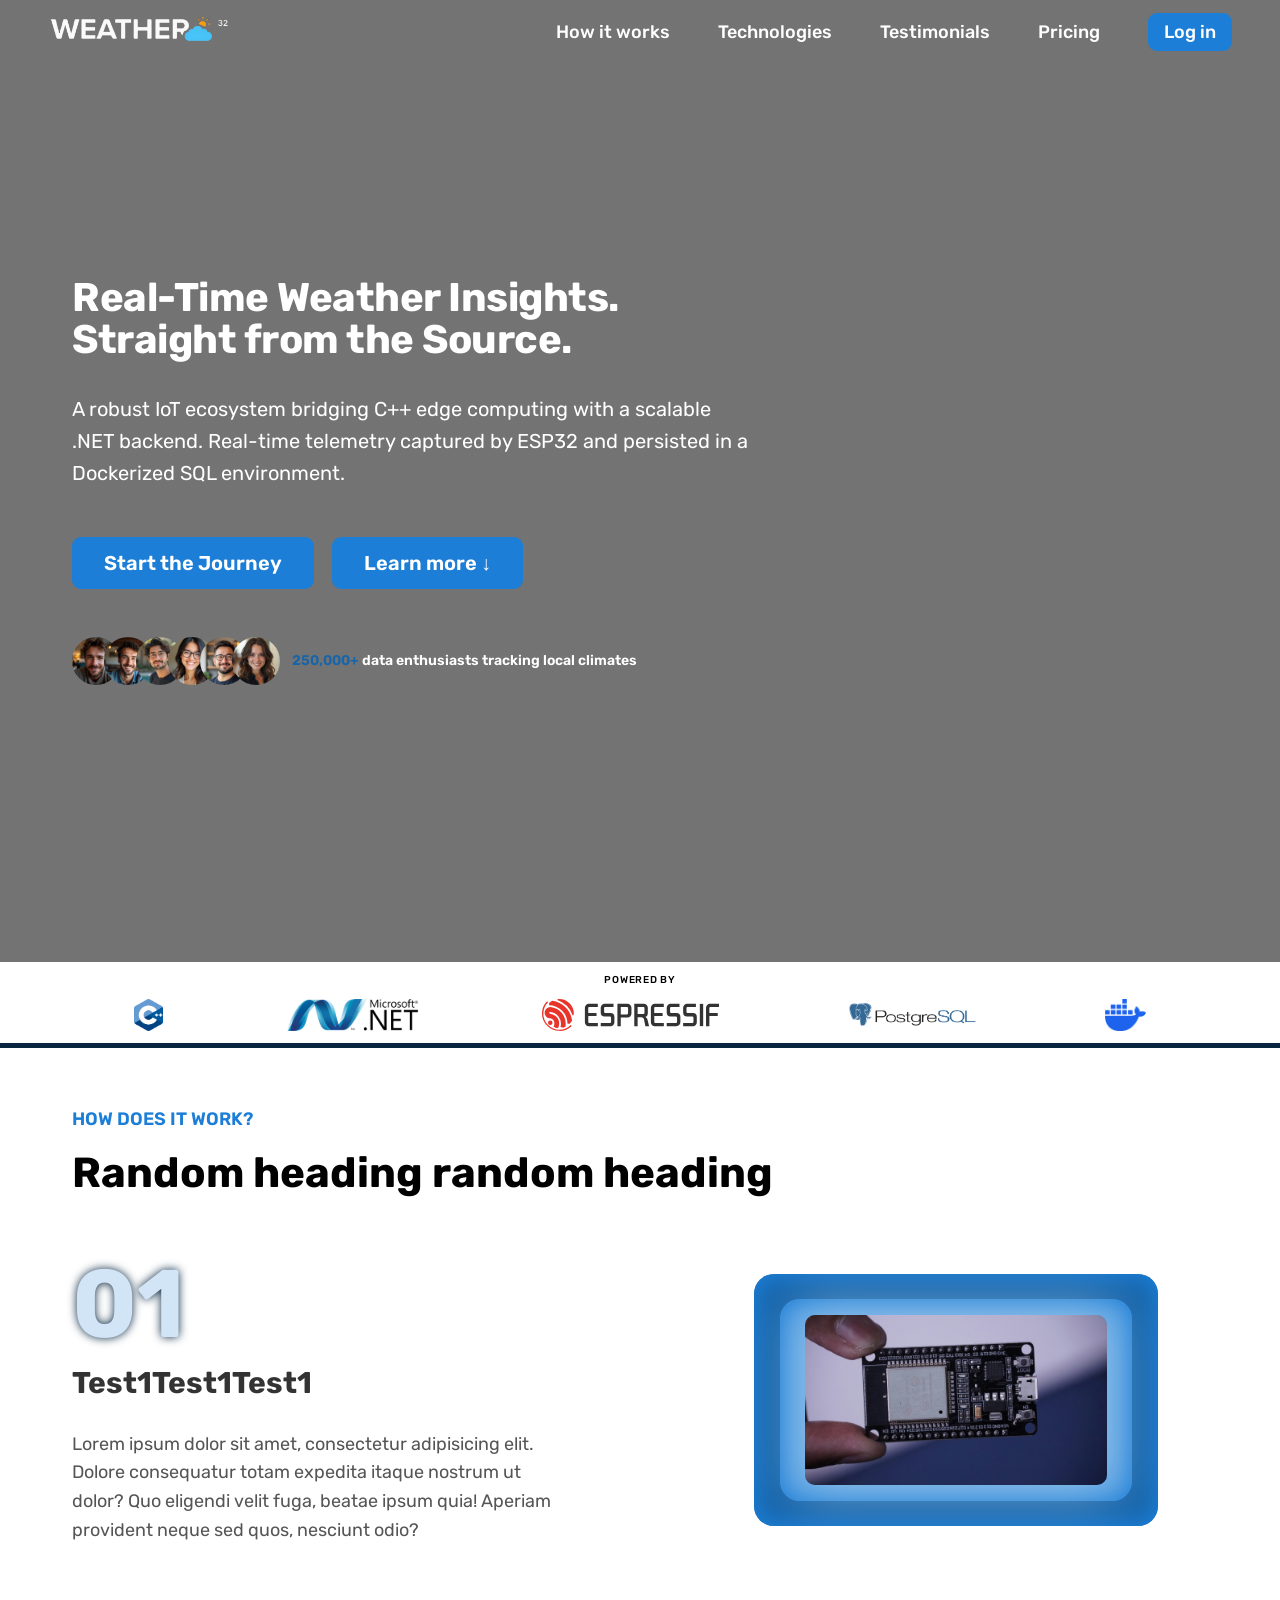
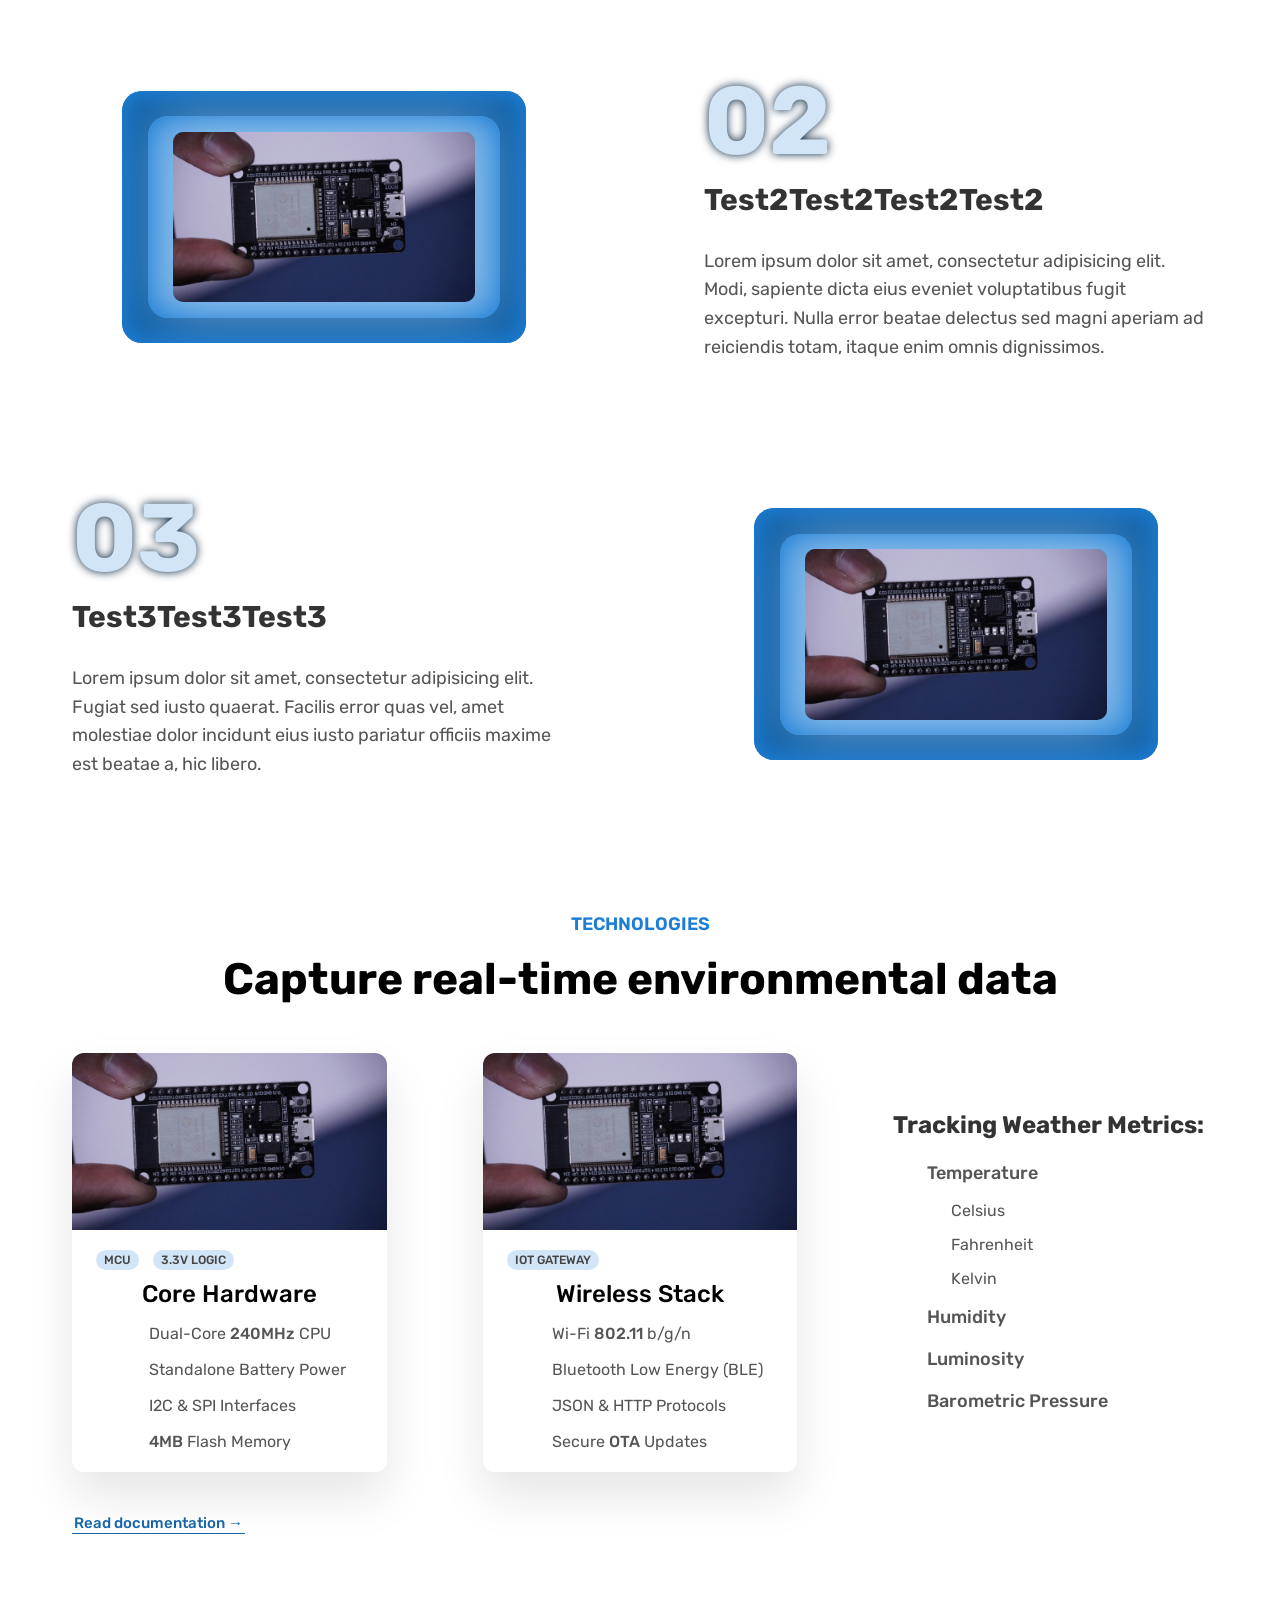
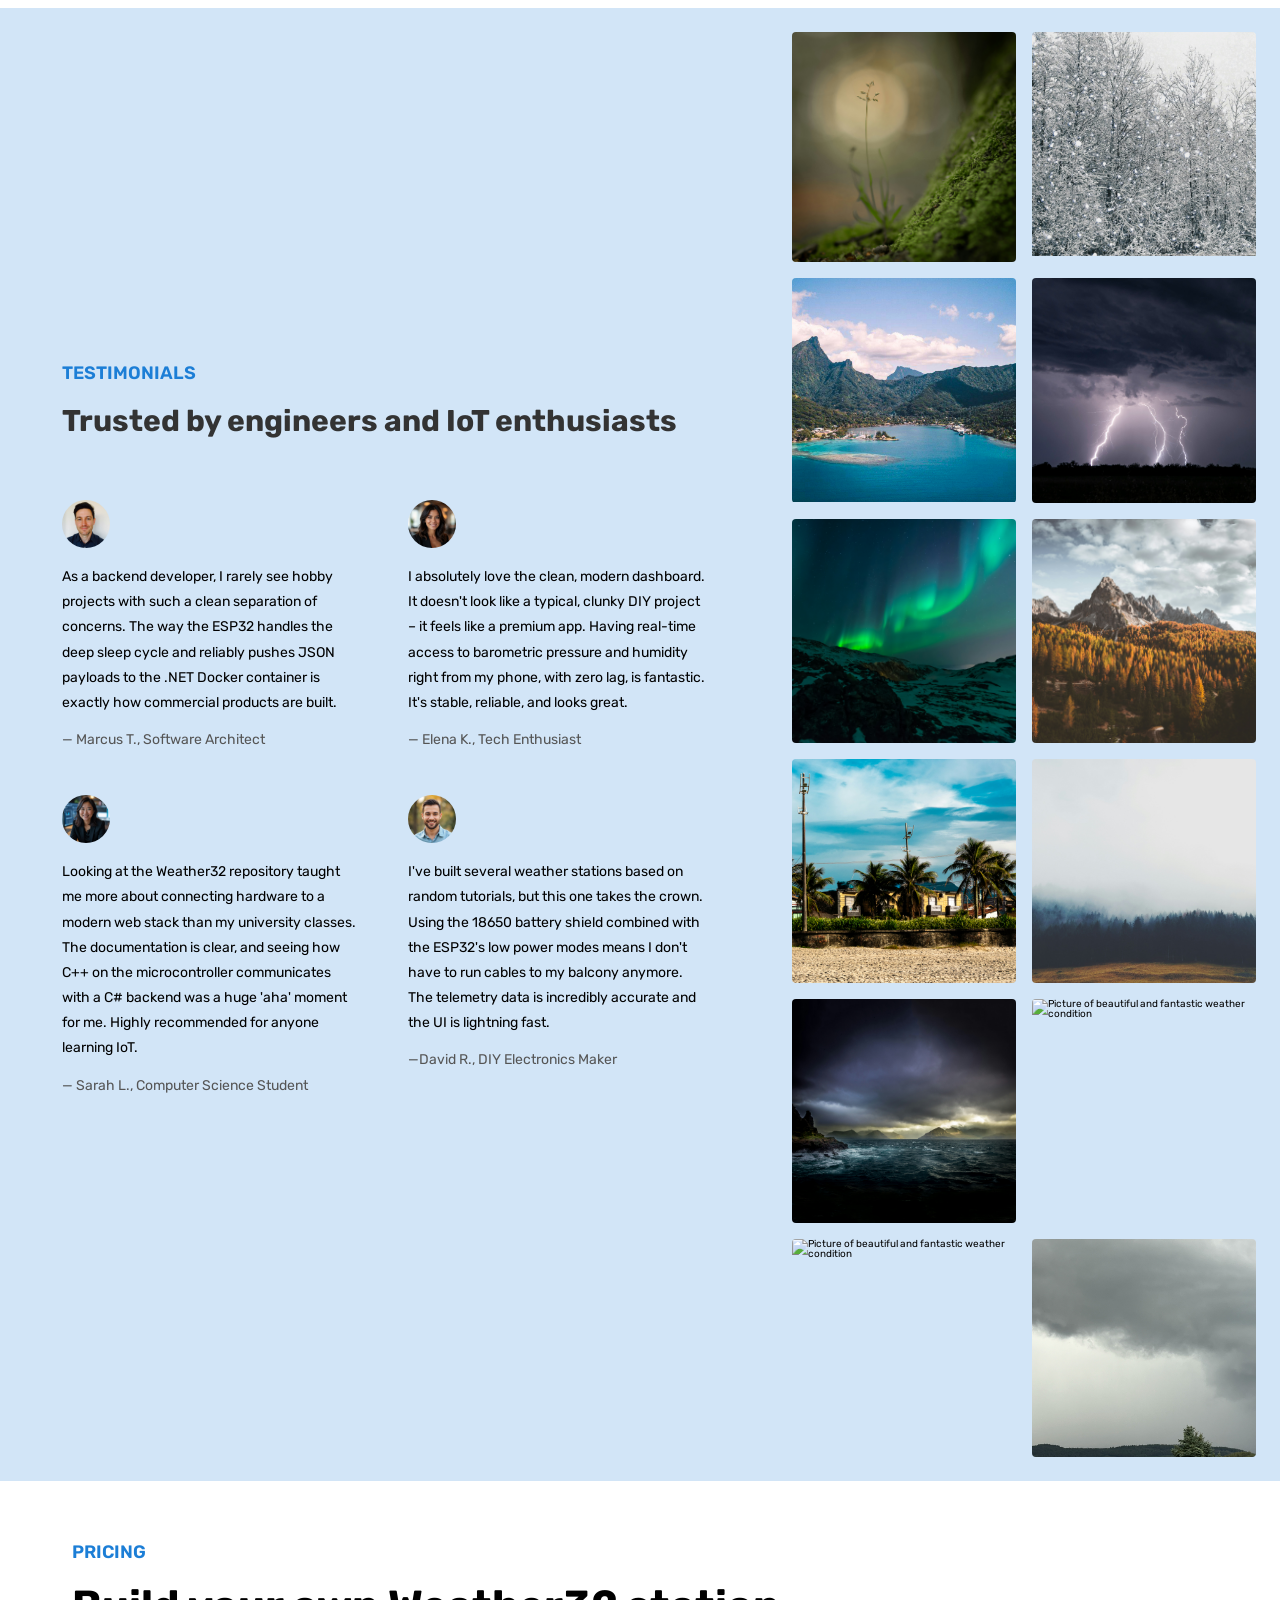
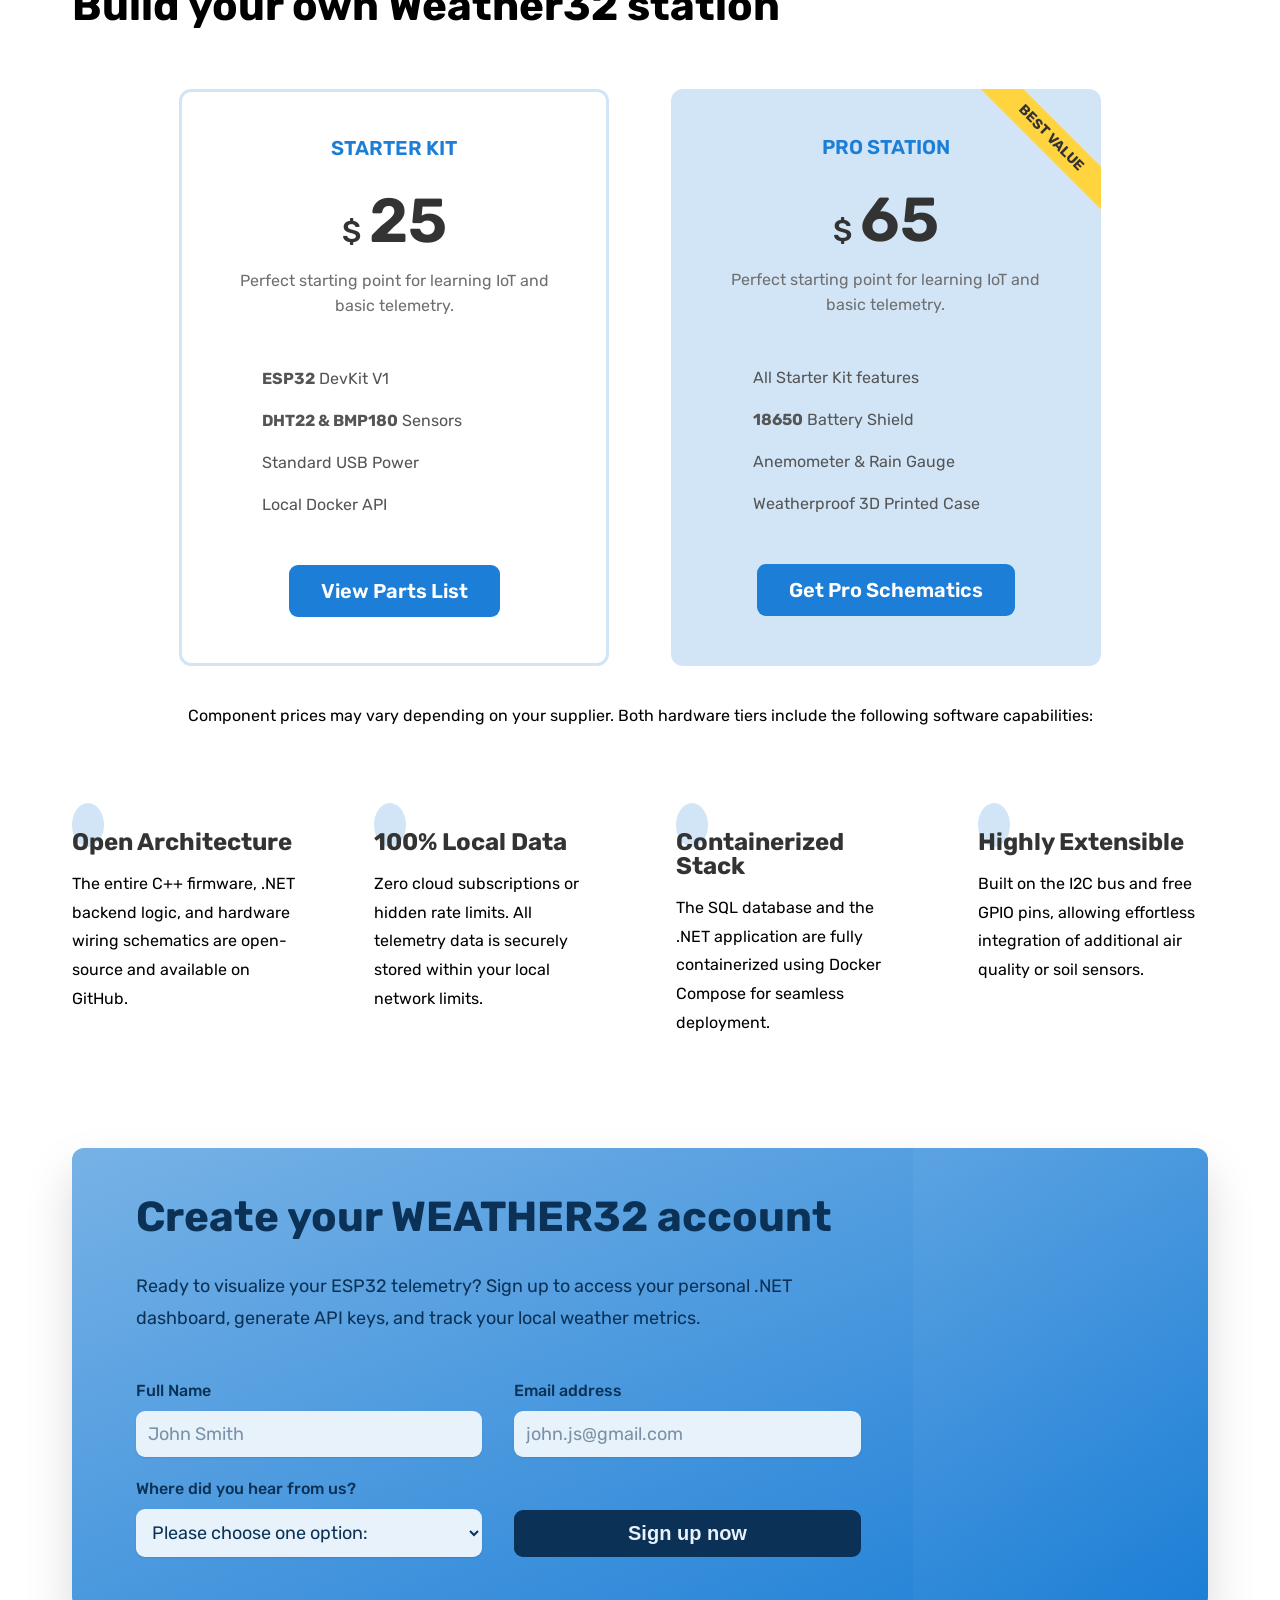
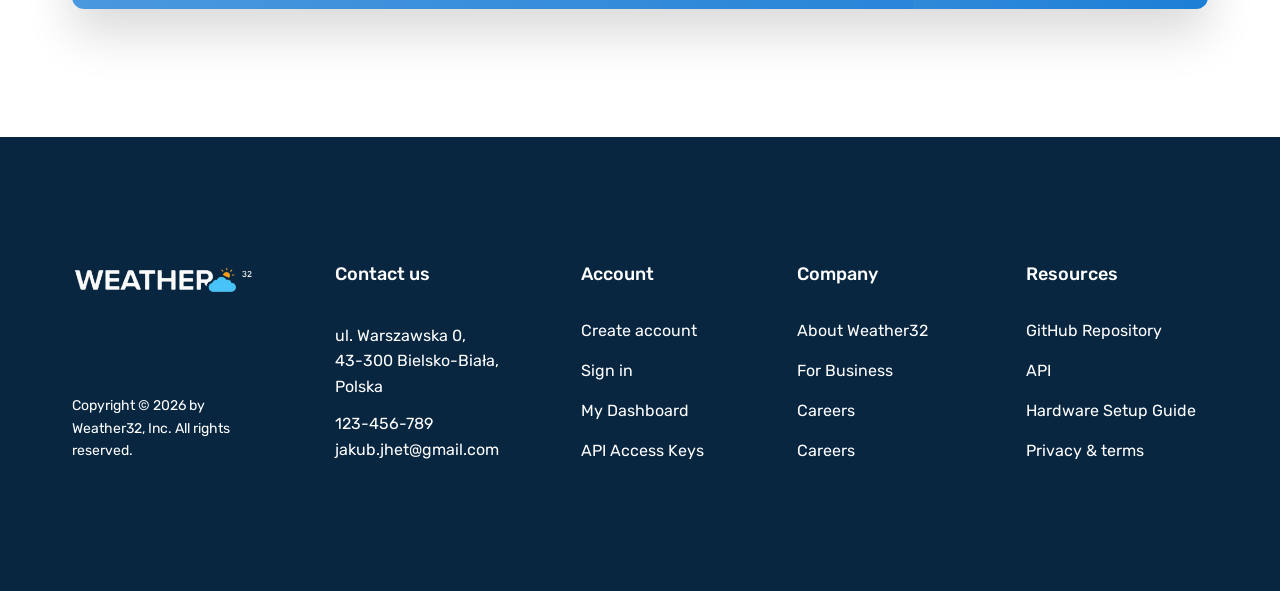
==== commit 23a8f57c: "feat: implement dynamic copyright year" ====
--- a/index.html
+++ b/index.html
@@ -13,6 +13,18 @@
          href="https://fonts.googleapis.com/css2?family=Rubik:ital,wght@0,300..900;1,300..900&display=swap"
          rel="stylesheet"
       />
+
+      <script
+         type="module"
+         src="https://unpkg.com/ionicons@7.1.0/dist/ionicons/ionicons.esm.js"
+      ></script>
+      <script
+         nomodule
+         src="https://unpkg.com/ionicons@7.1.0/dist/ionicons/ionicons.js"
+      ></script>
+
+      <script defer src="js/script.js"></script>
+
       <title>Weather Station32</title>
    </head>
 
@@ -21,6 +33,7 @@
       <div class="hero-background">
          <!-- <div>LOGO</div>
             <div>NAVIGATION</div> -->
+         <!-- <header class="header nav-open"> -->
          <header class="header">
             <a href="#">
                <img
@@ -773,7 +786,8 @@
                </ul>
 
                <p class="copyright">
-                  Copyright &copy; 2030 by Weather32, Inc. All rights reserved.
+                  Copyright &copy; <span class="year">2030</span> by Weather32,
+                  Inc. All rights reserved.
                </p>
             </div>
 
@@ -825,13 +839,5 @@
             </nav>
          </div>
       </footer>
-      <script
-         type="module"
-         src="https://unpkg.com/ionicons@7.1.0/dist/ionicons/ionicons.esm.js"
-      ></script>
-      <script
-         nomodule
-         src="https://unpkg.com/ionicons@7.1.0/dist/ionicons/ionicons.js"
-      ></script>
    </body>
 </html>
--- a/css/index.css
+++ b/css/index.css
@@ -55,11 +55,13 @@
 html {
    /* 1 rem = 10px */
    font-size: 62.5%;
+   overflow-x: hidden;
 }
 body {
    font-family: "Rubik", sans-serif;
    line-height: 1;
    font-weight: 400;
+   overflow-x: hidden;
 }
 
 h2 {
@@ -204,7 +206,6 @@
 .logo {
    height: 3.2rem;
    align-self: center;
-   transform: translate(-50%, 50);
    cursor: pointer;
 }
 
@@ -221,6 +222,7 @@
    /* TO MAKE THE HEADER STICKY LATER */
    height: 6.2rem;
    padding: 0 4.8rem;
+   overflow-x: hidden;
 }
 
 /**************************/
@@ -379,7 +381,7 @@
 .section-powered {
    margin-top: 0.5px;
    padding: 1.2rem 0 1.2rem 0;
-   border-top: 5px solid #082640;
+   /* border-top: 5px solid #082640; */
    border-bottom: 5px solid #082640;
 }
 .heading-powered-by {
@@ -840,7 +842,6 @@
    box-shadow: 0 2.4rem 4.8rem rgba(0, 0, 0, 0.15);
    border-radius: 12px;
    background-image: linear-gradient(to right bottom, #77b2e6, #1c7ed6);
-   height: 50rem;
    overflow: hidden;
 }
 
--- a/css/queries.css
+++ b/css/queries.css
@@ -44,7 +44,7 @@
       gap: 8.2rem;
    }
 
-   .grid-footer {
+   .grid--footer {
       gap: 7.2rem;
    }
 
@@ -89,10 +89,6 @@
       font-size: 45%;
    }
 
-   .heading-secondary {
-      font-size: 2.4rem;
-   }
-
    .heading-tertiary {
       font-size: 1.8rem;
    }
@@ -105,7 +101,7 @@
       padding: 0 3.2rem;
    }
 
-   .grid-footer {
+   .grid--footer {
       gap: 6.2rem;
    }
 
@@ -165,8 +161,11 @@
       grid-template-columns: 68fr 32fr;
    }
 
+   /* MOBILE NAVIGATION */
+
    .btn-mobile-nav {
       display: block;
+      z-index: 1;
    }
 
    .main-nav {
@@ -178,9 +177,42 @@
       height: 100vh;
       z-index: 1;
 
+      transform: translate(100%);
+
       display: flex;
       align-items: center;
       justify-content: center;
+
+      transition: all 0.5s ease-in;
+
+      /* Hide navigation */
+      /* Allows NO transistions at all  */
+      /* display: none; */
+
+      /* 1) Hide the element visually */
+      opacity: 0;
+
+      /* 2) Hide the element from keyboard and mouse */
+      pointer-events: none;
+
+      /* 3) Hide the element from screenreaders */
+      visibility: hidden;
+   }
+
+   .nav-open .main-nav {
+      opacity: 1;
+      pointer-events: auto;
+      visibility: visible;
+      transform: translate(0);
+   }
+
+   .nav-open .icon-mobile-nav[name="close-outline"] {
+      display: block;
+      z-index: 1;
+   }
+
+   .nav-open .icon-mobile-nav[name="menu-outline"] {
+      display: none;
    }
 
    .main-nav-list {
@@ -193,3 +225,145 @@
       font-size: 2.4rem;
    }
 }
+
+/**************************/
+/* BELOW 704px (TABLETS)*/
+/**************************/
+@media (max-width: 44em) {
+   .grid--3-cols {
+      grid-template-columns: repeat(2, 1fr);
+   }
+
+   .telemetry {
+      grid-column: 1/-1;
+      align-self: center;
+      justify-self: center;
+   }
+   .grid--4-cols {
+      grid-template-columns: repeat(2, 1fr);
+   }
+
+   .feature-title {
+      font-size: 2.4rem;
+   }
+
+   .feature-text {
+      font-size: 1.4rem;
+   }
+
+   .starter-pricing {
+      width: 100%;
+   }
+
+   .grid--footer {
+      grid-template-columns: repeat(6, 1fr);
+      row-gap: 9.6rem;
+   }
+
+   .logo-col,
+   .address-col {
+      grid-column: span 3;
+      grid-row: 2;
+   }
+
+   .nav-col {
+      grid-row: 1;
+      grid-column: span 2;
+   }
+
+   .cta-text {
+      font-size: 1.6rem;
+   }
+
+   .heading-secondary {
+      font-size: 3.2rem;
+   }
+
+   .cta-form {
+      grid-template-columns: 1fr;
+   }
+
+   .cta .btn--form {
+      grid-column: 1/-1;
+      margin-top: 1.2;
+   }
+}
+
+/**************************/
+/* BELOW 544px (PHONES)*/
+/**************************/
+
+@media (max-width: 34em) {
+   /* .logos img {
+      height: 2.4rem;
+   } */
+
+   html {
+      font-size: 40%;
+   }
+
+   .grid {
+      row-gap: 4.8rem;
+   }
+
+   .header-container {
+      top: 50%;
+   }
+
+   .grid--2-cols,
+   .grid--3-cols,
+   .grid--4-cols,
+   .grid--footer {
+      grid-template-columns: 1fr;
+   }
+
+   .section-hero {
+      padding: 2.4rem 3.2rem 4.8rem 3.2rem;
+   }
+
+   .hero-background,
+   .section-hero {
+      background-position: right;
+      height: 70vh;
+      min-height: 100%;
+   }
+
+   .margin-right-sm {
+      margin-bottom: 1.6rem;
+   }
+
+   .how-img-box {
+      margin: 9.8rem 0;
+      transform: translateY(2.4rem);
+   }
+
+   .how-img-box:nth-child(2) {
+      grid-row: 1;
+   }
+
+   .how-img-box:nth-child(6) {
+      grid-row: 5;
+   }
+
+   .testimonials {
+      grid-template-columns: 1fr;
+   }
+
+   .gallery {
+      grid-template-columns: repeat(4, 1fr);
+      gap: 1.2rem;
+   }
+
+   .cta {
+      grid-template-columns: 1fr;
+   }
+
+   .cta-text-box {
+      padding: 3.2rem 4.2rem 4.2rem 5.2rem;
+   }
+
+   .cta-img-box {
+      height: 32rem;
+      grid-row: 1;
+   }
+}
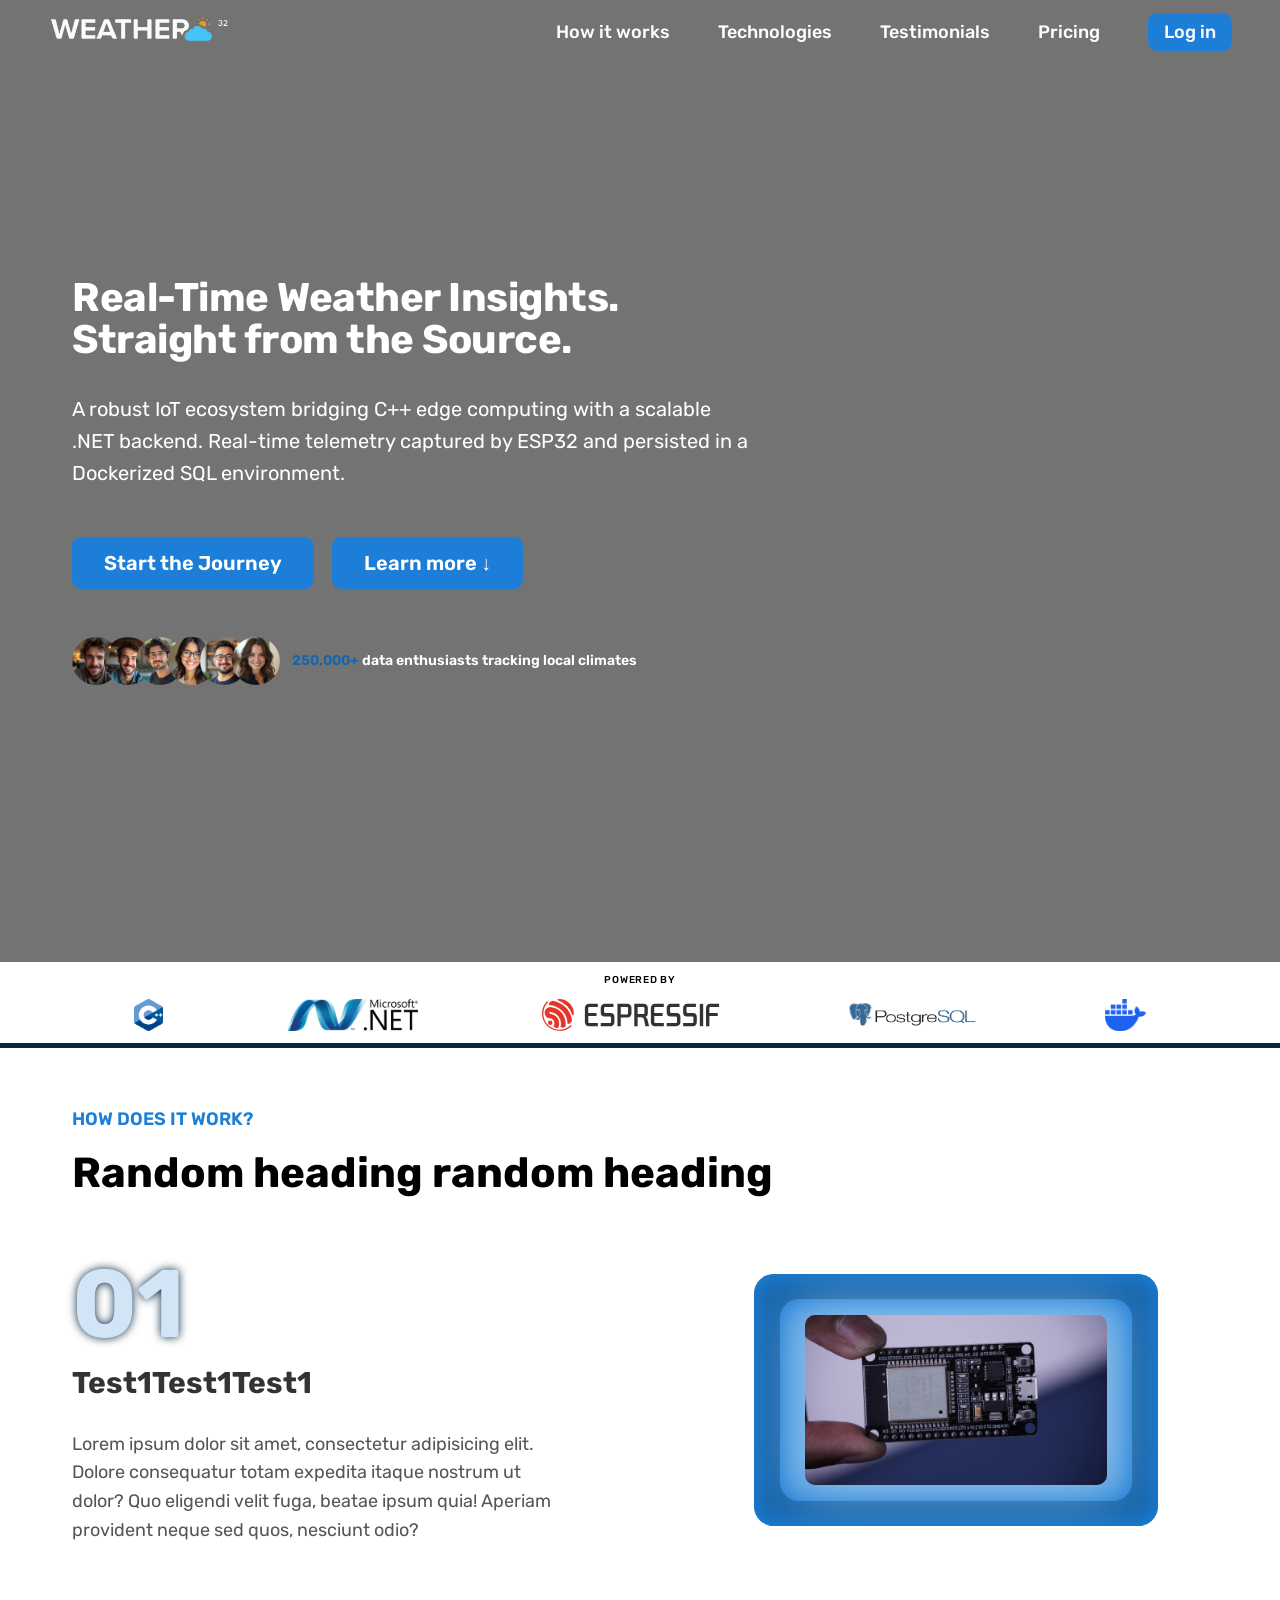
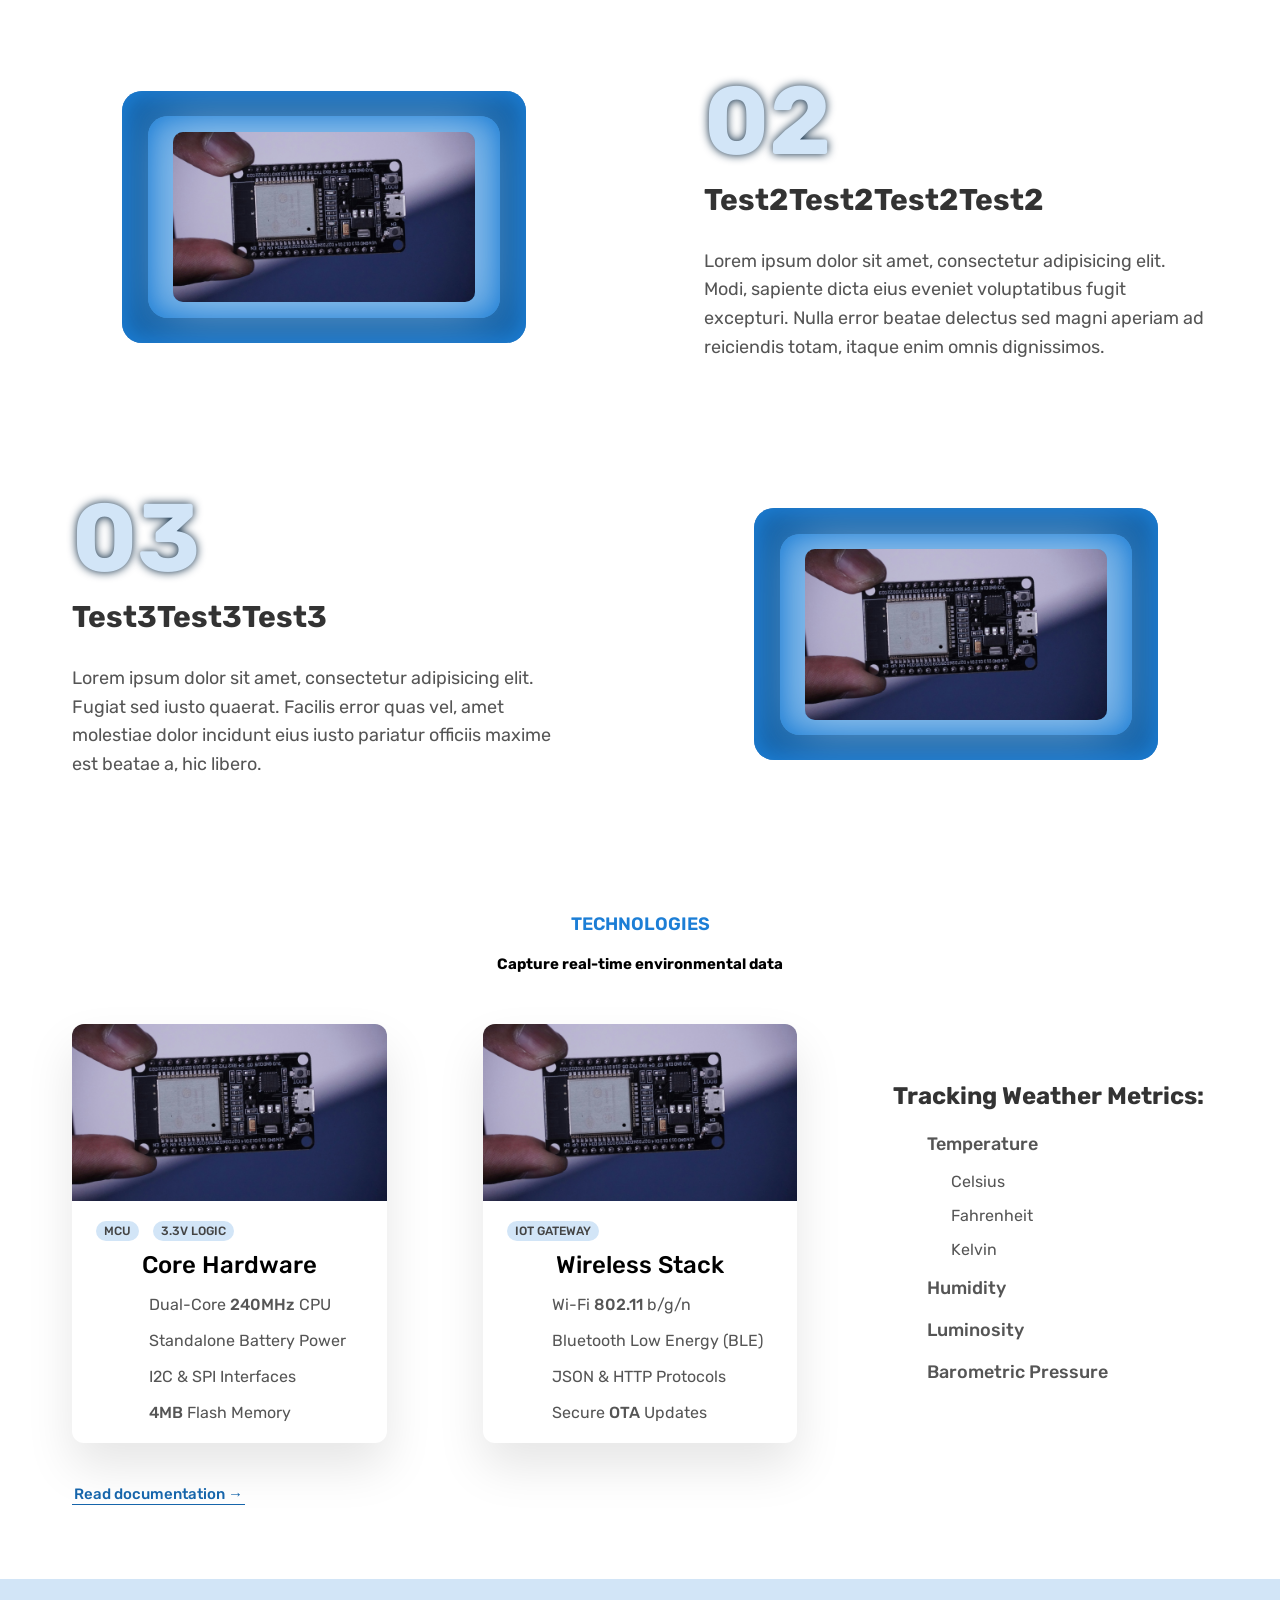
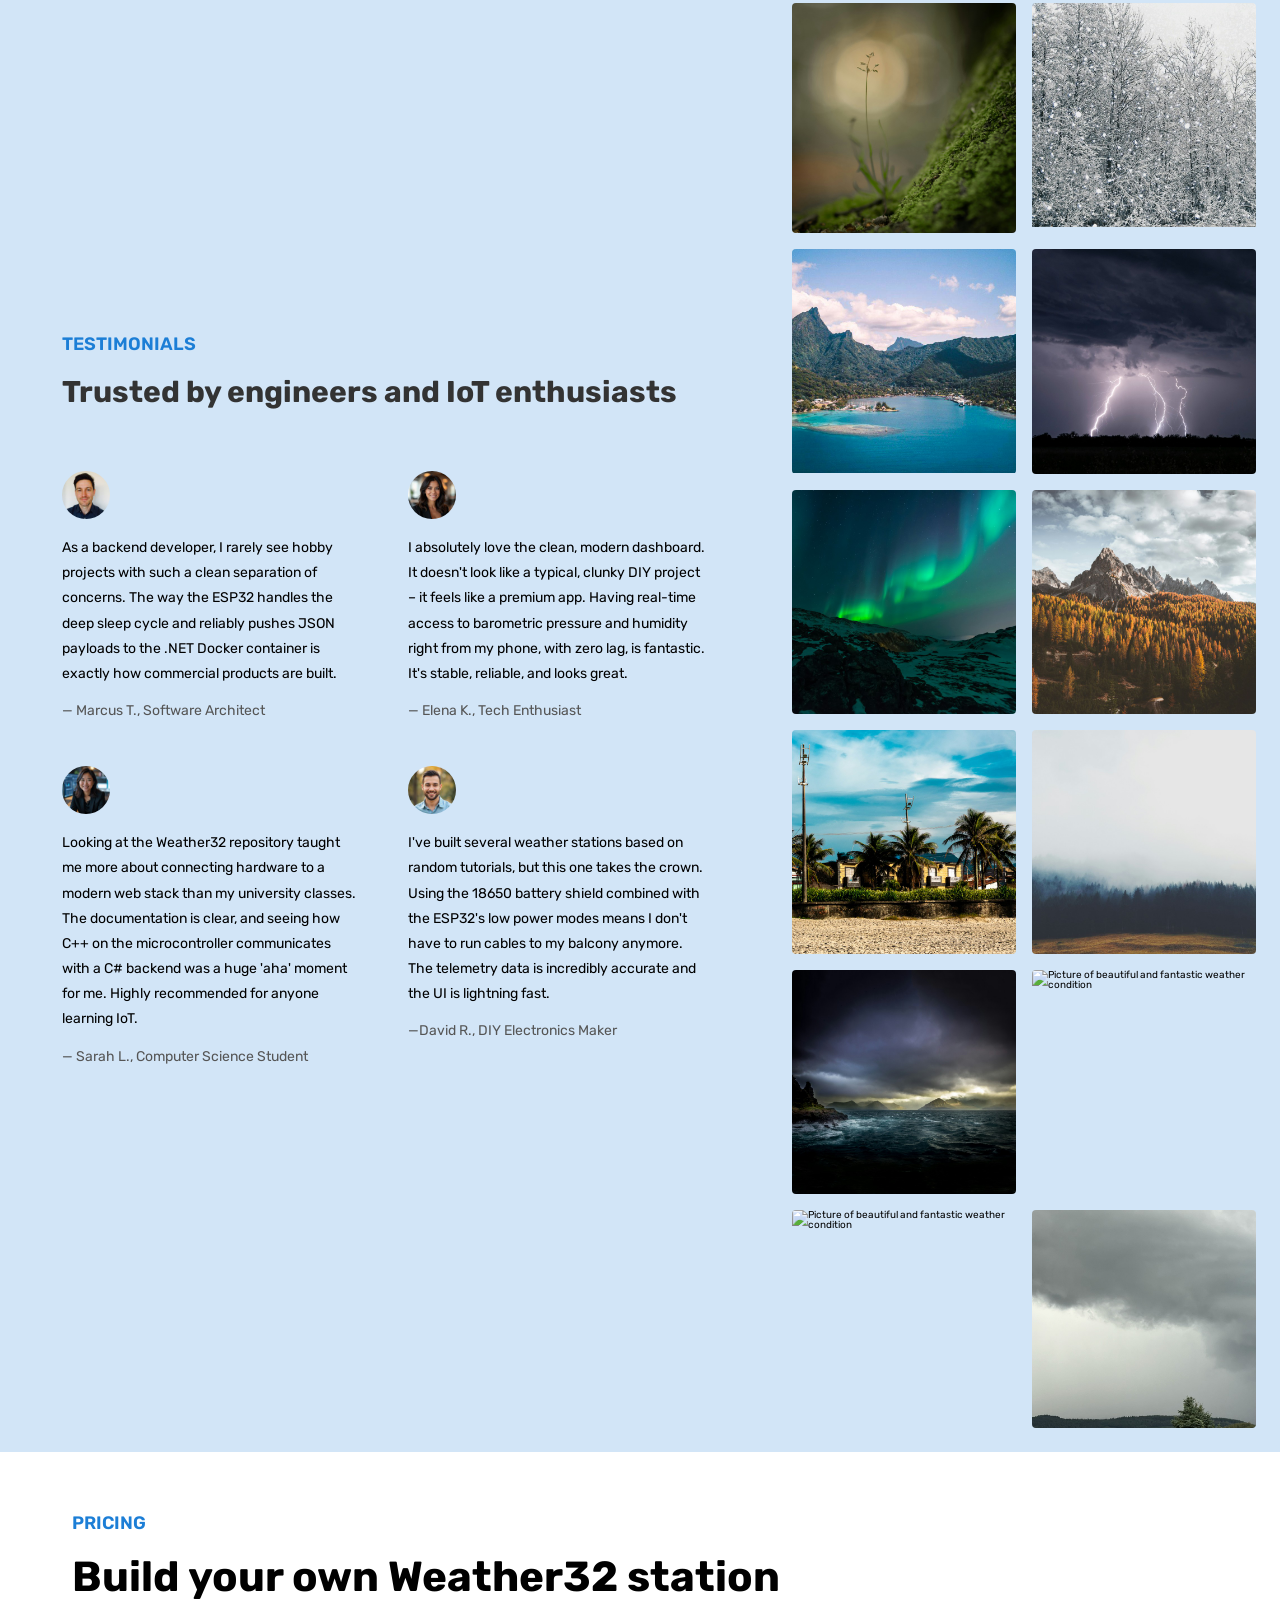
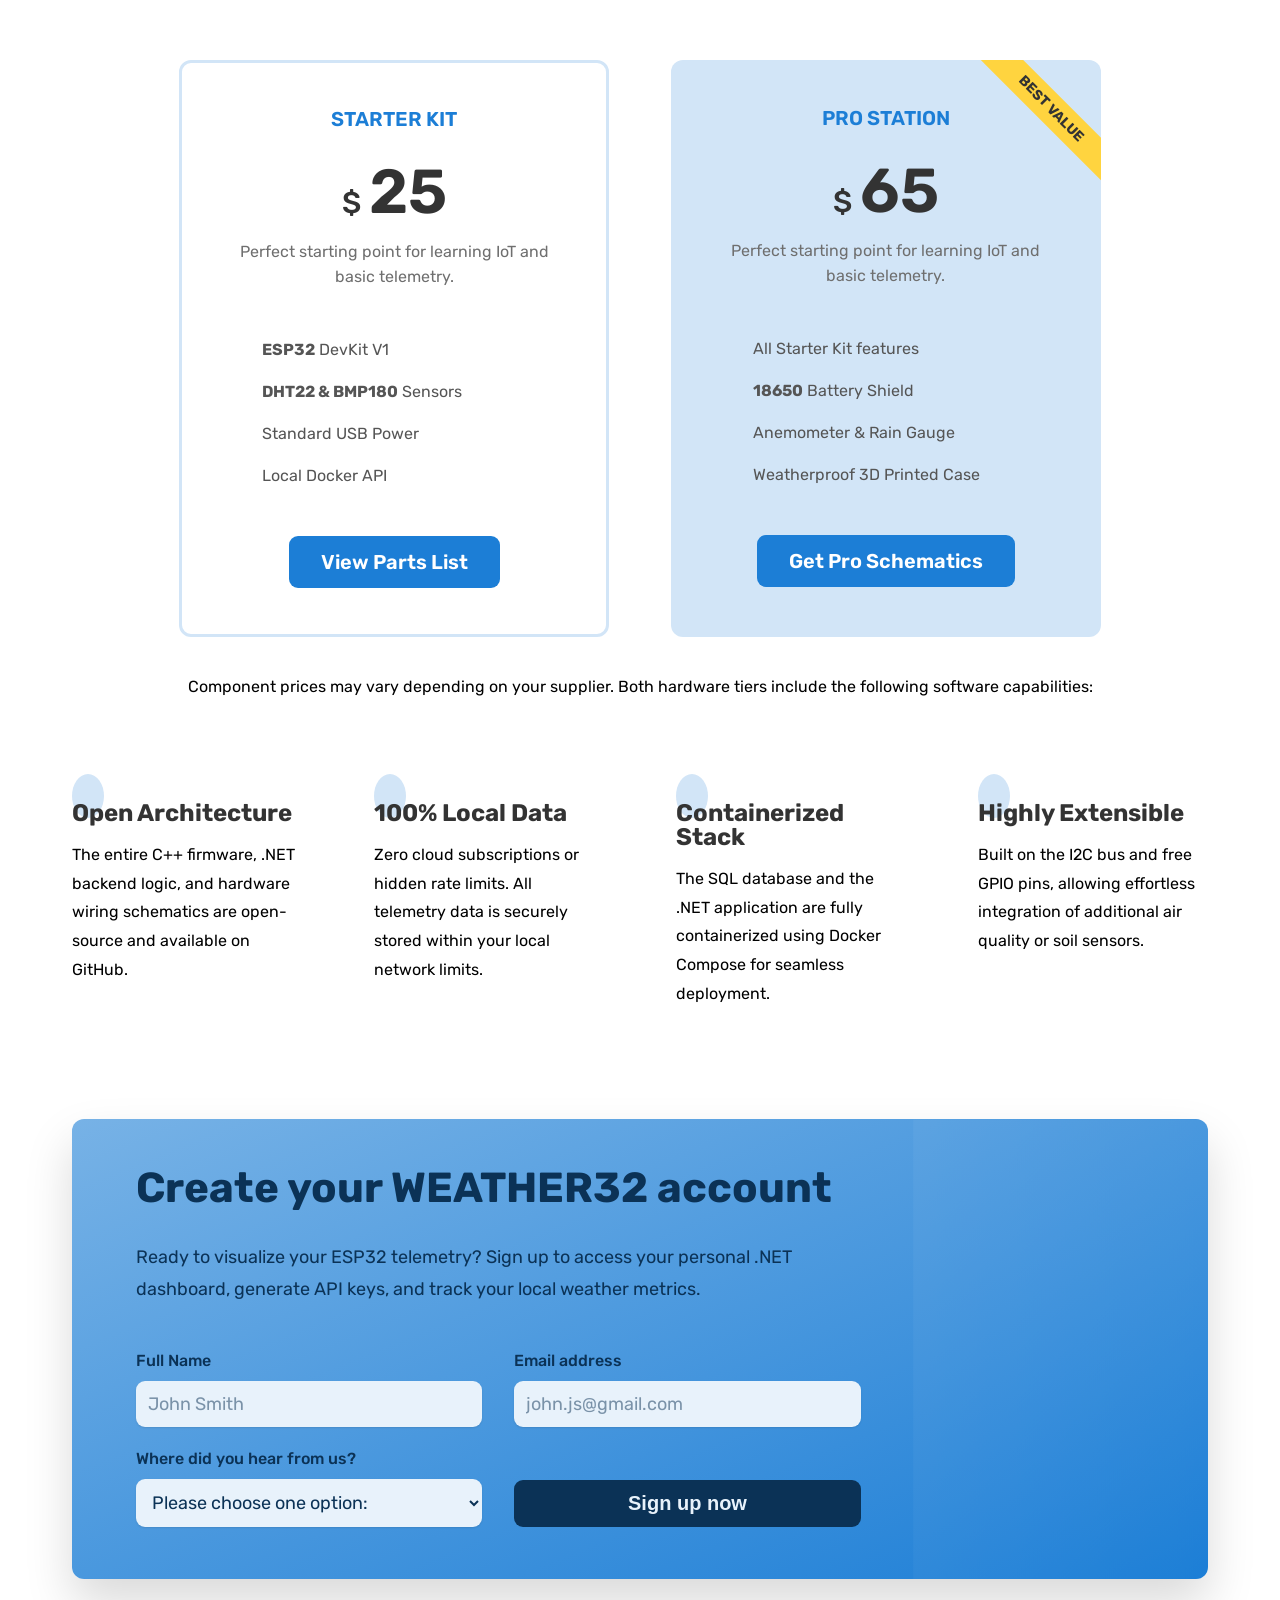
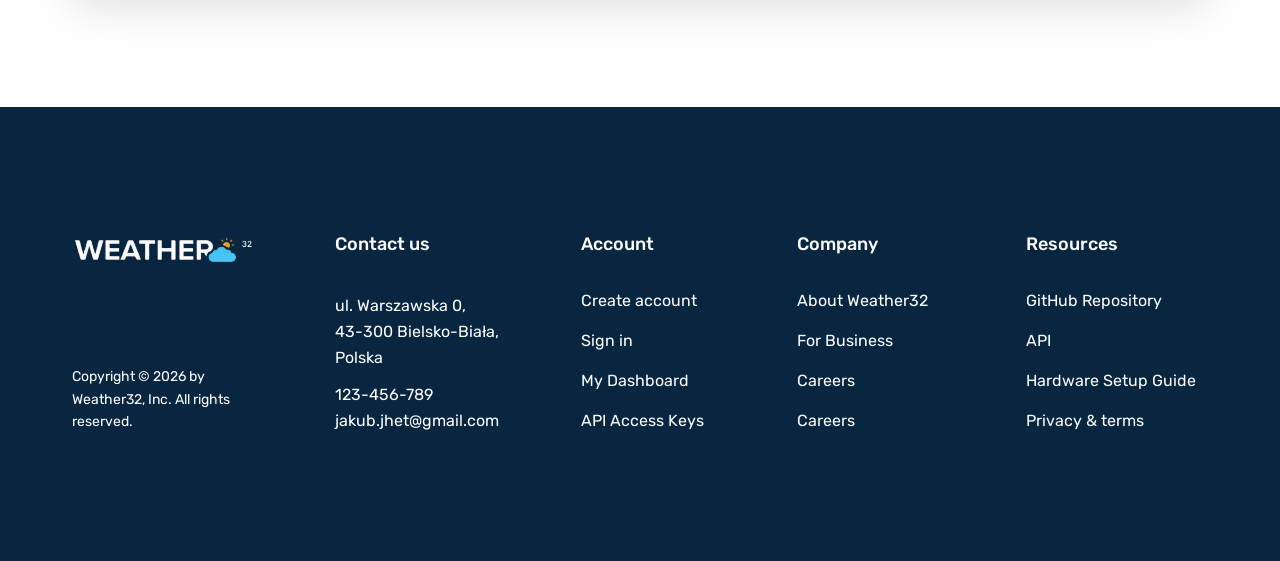
==== commit 22ec62af: "refactor: extract global styles and reusable components to general.css" ====
--- a/index.html
+++ b/index.html
@@ -4,8 +4,18 @@
       <meta charset="UTF-8" />
       <meta name="viewport" content="width=device-width, initial-scale=1.0" />
 
+      <meta
+         name="description"
+         content="Weather32 is a robust IoT ecosystem bridging ESP32 C++ edge computing with a scalable .NET backend.
+         Capture, persist, and visualize real-time local weather telemetry."
+      />
+
+      <link rel="stylesheet" href="css/general.css" />
       <link rel="stylesheet" href="css/index.css" />
       <link rel="stylesheet" href="css/queries.css" />
+      <link rel="icon" href="img/favicons/favicon.png" />
+      <link rel="apple-touch-icon" href="img/favicons/apple-touch-icon.png" />
+      <link rel="manifest" href="manifest.webmanifest" />
 
       <link rel="preconnect" href="https://fonts.googleapis.com" />
       <link rel="preconnect" href="https://fonts.gstatic.com" crossorigin />
@@ -25,7 +35,12 @@
 
       <script defer src="js/script.js"></script>
 
-      <title>Weather Station32</title>
+      <script
+         defer
+         src="https://unpkg.com/smoothscroll-polyfill@0.4.4/dist/smoothscroll.min.js"
+      ></script>
+
+      <title>Weather32 &mdash; Real-Time Weather Insights</title>
    </head>
 
    <body>
@@ -44,10 +59,16 @@
             </a>
             <nav class="main-nav">
                <ul class="main-nav-list">
-                  <li><a class="main-nav-link" href="#">How it works</a></li>
-                  <li><a class="main-nav-link" href="#">Technologies</a></li>
-                  <li><a class="main-nav-link" href="#">Testimonials</a></li>
-                  <li><a class="main-nav-link" href="#">Pricing</a></li>
+                  <li><a class="main-nav-link" href="#how">How it works</a></li>
+                  <li>
+                     <a class="main-nav-link" href="#tech">Technologies</a>
+                  </li>
+                  <li>
+                     <a class="main-nav-link" href="#testimonials"
+                        >Testimonials</a
+                     >
+                  </li>
+                  <li><a class="main-nav-link" href="#pricing">Pricing</a></li>
                   <li>
                      <a class="main-nav-link nav-cta" href="#">Log in</a>
                   </li>
@@ -75,10 +96,10 @@
                         a scalable .NET backend. Real-time telemetry captured by
                         ESP32 and persisted in a Dockerized SQL environment.
                      </p>
-                     <a href="#" class="btn btn--full margin-right-sm"
+                     <a href="#cta" class="btn btn--full margin-right-sm"
                         >Start the Journey</a
                      >
-                     <a href="#" class="btn btn--outline margin-right-sm"
+                     <a href="#how" class="btn btn--outline margin-right-sm"
                         >Learn more &darr;</a
                      >
 
@@ -133,7 +154,7 @@
          </div>
       </section>
 
-      <section class="section-how">
+      <section class="section-how" id="how">
          <div class="container">
             <span class="subheading">How does it work?</span>
             <h2 class="heading-secondary">Random heading random heading</h2>
@@ -198,7 +219,7 @@
          </div>
       </section>
 
-      <section class="section-tech">
+      <section class="section-tech" id="tech">
          <div class="container center-text">
             <span class="subheading">Technologies</span>
             <h2 class="heading-tech">Capture real-time environmental data</h2>
@@ -357,7 +378,7 @@
          </div>
       </section>
 
-      <section class="section-testimonials">
+      <section class="section-testimonials" id="testimonials">
          <div class="testimonials-container">
             <span class="subheading">Testimonials</span>
             <h3 class="heading-tertiary">
@@ -538,7 +559,7 @@
          </div>
       </section>
 
-      <section class="section-pricing">
+      <section class="section-pricing" id="pricing">
          <div class="container">
             <span class="subheading">Pricing</span>
             <h2 class="heading-secondary">Build your own Weather32 station</h2>
@@ -684,7 +705,7 @@
          </div>
       </section>
 
-      <section class="section-cta">
+      <section class="section-cta" id="cta">
          <div class="container">
             <div class="cta">
                <div class="cta-text-box">
--- a/css/general.css
+++ b/css/general.css
@@ -0,0 +1,243 @@
+/*
+ADDRESS:weather32.dev
+
+--- 01 TYPOGRAPHY SYSTEM
+
+- FONT SIZE SYSTEM (px)
+10 / 12 / 14 / 16 / 18 / 20 / 24 / 30 / 36 / 44 / 52 / 62 / 74 / 86 / 98
+
+- Font weights
+Default: 400
+Medium: 500
+Semi-bold: 600
+Bold: 700
+
+- Line heights
+Default: 1
+Small: 1.05
+Paragraph default: 1.6
+
+--- 02 COLORS
+- Primary: #1c7ed6
+- Tints: #1665ab / #4998de / #77b2e6 / #d2e5f7 / #e8f2fb
+- Shades: #114c80 / #0b3256 / #082640
+- Accents: #ffd43f
+- Greys:
+#333
+#444
+#555
+#6f6f6f
+#ced4da
+#fff
+
+--- 05 SHADOWS
+- Focus: 0 0 0 0.8rem #bbd8f3
+- Sticky Navigation: 0 1.2rem 3.2rem rgba(0, 0, 0, 0.03)
+- Cards / CTA: 0 2.4rem 4.8rem rgba(0, 0, 0, 0.1)
+- Tech Hover: 0 3.2rem 6.4rem rgba(0, 0, 0, 0.3)
+
+--- 06 BORDER RADIUS
+Default: 9px
+Large: 12px (1.2rem)
+Circle: 50%
+
+--- 07 WHITESPACE
+- Spacing System (px)
+2 / 4 / 8 / 12 / 16 / 24 / 32 / 48 / 64 / 72 / 80 / 96 / 128
+*/
+
+* {
+   margin: 0;
+   padding: 0;
+   box-sizing: border-box;
+}
+
+*:focus {
+   outline: none;
+   /* outline: 4px dotted #0b3256; */
+   box-shadow: 0 0 0 0.8rem #bbd8f3;
+   transition: all 0.3s;
+}
+
+html {
+   /* 1 rem = 10px */
+   font-size: 62.5%;
+   overflow-x: hidden;
+   scroll-behavior: smooth;
+}
+
+body {
+   font-family: "Rubik", sans-serif;
+   line-height: 1;
+   font-weight: 400;
+   overflow-x: hidden;
+}
+
+/**************************/
+/*GENERAL REUSABLE COMPONENTS*/
+/**************************/
+.container {
+   max-width: 120rem;
+   margin: 0 auto;
+   padding: 0 3.2rem;
+}
+
+.container-feat {
+   max-width: 130rem;
+}
+
+.center-text {
+   text-align: center;
+}
+
+.margin-right-sm {
+   margin-right: 1.6rem !important;
+}
+
+.margin-bottom-md {
+   margin-bottom: 4.2rem !important;
+}
+
+.grid {
+   display: grid;
+   gap: 9.6rem;
+}
+
+.grid:not(:last-child) {
+   margin-bottom: 9.6rem;
+}
+
+.grid--center-v {
+   align-items: center;
+}
+
+.grid--2-cols {
+   grid-template-columns: repeat(2, 1fr);
+   gap: 12.8rem;
+}
+
+.grid--3-cols {
+   grid-template-columns: repeat(3, 1fr);
+}
+
+.grid--4-cols {
+   grid-template-columns: repeat(4, 1fr);
+   gap: 7.2rem;
+}
+
+.grid--5-cols {
+   grid-template-columns: repeat(5, 1fr);
+   gap: 7.2rem;
+}
+
+.heading-primary {
+   font-size: 5rem;
+   font-weight: 700;
+   margin-bottom: 3.2rem;
+   line-height: 1.05;
+   letter-spacing: -0.5px;
+   color: #fff;
+}
+
+.heading-secondary,
+.heading-tertiary {
+   font-size: 4.2rem;
+   font-weight: 700;
+}
+
+.heading-secondary {
+   margin-bottom: 6.2rem;
+}
+
+.heading-tertiary {
+   font-size: 3rem;
+   color: #333;
+   margin-bottom: 3.2rem;
+}
+
+.btn,
+.btn:link,
+.btn:visited {
+   font-size: 2rem;
+   font-weight: 600;
+
+   text-decoration: none;
+
+   display: inline-block;
+   padding: 1.6rem 3.2rem;
+   border-radius: 9px;
+
+   transition: all 1s;
+
+   border: none;
+   cursor: pointer;
+}
+
+.btn--full:link,
+.btn--full:visited {
+   color: white;
+   background-color: #1c7ed6;
+}
+
+.btn--full:hover,
+.btn--full:active {
+   color: #1c7ed6;
+   background-color: white;
+   box-shadow: inset 0 0 0 4px #1c7ed6;
+}
+
+.btn--outline:link,
+.btn--outline:visited {
+   background-color: #1c7ed6;
+   color: white;
+}
+
+.btn--outline:hover,
+.btn--outline:active {
+   color: #1c7ed6;
+   background-color: white;
+   box-shadow: inset 0 0 0 4px #1c7ed6;
+}
+
+.btn--form {
+   background-color: #0b3256;
+   color: #e8f2fb;
+   align-self: end;
+   padding: 1.2rem;
+}
+
+.btn--form:hover {
+   background-color: #e8f2fb;
+   color: #0b3256;
+}
+
+.subheading {
+   display: inline-block;
+   font-size: 1.8rem;
+   font-weight: 600;
+   color: #1c7ed6;
+   text-transform: uppercase;
+   margin-bottom: 2.4rem;
+}
+
+.list {
+   list-style: none;
+   display: flex;
+   flex-direction: column;
+   gap: 1.8rem;
+}
+
+.list-item {
+   font-size: 1.8rem;
+   font-weight: 500;
+   display: flex;
+   align-items: center;
+   gap: 1rem;
+   color: #555;
+}
+
+.list-icon {
+   width: 2.4rem;
+   height: 2.4rem;
+   color: #1c7ed6;
+}
--- a/css/index.css
+++ b/css/index.css
@@ -1,205 +1,3 @@
-/*
-ADDRESS:weather32.dev
-
---- 01 TYPOGRAPHY SYSTEM
-
-- FONT SIZE SYSTEM (px)
-10 / 12 / 14 / 16 / 18 / 20 / 24 / 30 / 36 / 44 / 52 / 62 / 74 / 86 / 98
-
-- Font weights
-Default: 400
-
-- Line weights
-Default: 400
-Medium: 500
-Semi-bold: 600
-Bold: 700
-
--Line heights
-Default: 1
-Small: 1.05
-Paragraph default: 1.6
-
---- 02 COLORS
-- Primary: #1c7ed6
-- Tints: #1665ab
-- Shades:
-- Accents:
-- Greys:
-#ced4da
-#fff
-
---- 05 SHADOWS
-
---- 06 BORDER RADIUS
-Default: 9px
-
---- 07 WHITESPACE
-- Spacing System (px)
-2 / 4 / 8 / 12 / 16 / 24 / 32 / 48 / 64 / 80 / 96 / 128
-*/
-
-* {
-   margin: 0;
-   padding: 0;
-   box-sizing: border-box;
-}
-
-*:focus {
-   outline: none;
-   /* outline: 4px dotted #0b3256; */
-   box-shadow: 0 0 0 0.8rem #bbd8f3;
-   transition: all 0.3s;
-}
-
-html {
-   /* 1 rem = 10px */
-   font-size: 62.5%;
-   overflow-x: hidden;
-}
-body {
-   font-family: "Rubik", sans-serif;
-   line-height: 1;
-   font-weight: 400;
-   overflow-x: hidden;
-}
-
-h2 {
-   font-size: 4.4rem;
-}
-
-/**************************/
-/*GENERAL REUSABLE COMPONENTS*/
-/**************************/
-.container {
-   max-width: 120rem;
-   margin: 0 auto;
-   padding: 0 3.2rem;
-}
-
-.container-feat {
-   max-width: 130rem;
-}
-
-.center-text {
-   text-align: center;
-}
-
-.margin-right-sm {
-   margin-right: 1.6rem !important;
-}
-
-.margin-bottom-md {
-   margin-bottom: 4.2rem !important;
-}
-
-.grid {
-   display: grid;
-   gap: 9.6rem;
-   /* margin-bottom: 9.6rem; */
-}
-
-/* .grid:last-child {
-   margin-bottom: 0;
-} */
-
-.grid:not(:last-child) {
-   margin-bottom: 9.6rem;
-}
-
-.grid--center-v {
-   align-items: center;
-}
-
-.grid--2-cols {
-   grid-template-columns: repeat(2, 1fr);
-   gap: 12.8rem;
-}
-
-.grid--3-cols {
-   grid-template-columns: repeat(3, 1fr);
-}
-
-/* .grid--3-cols:nth-child(2) {
-   grid-template-columns: repeat(3, 1fr);
-} */
-
-.grid--4-cols {
-   grid-template-columns: repeat(4, 1fr);
-   gap: 7.2rem;
-}
-
-.grid--5-cols {
-   grid-template-columns: repeat(5, 1fr);
-   gap: 7.2rem;
-}
-
-.heading-primary {
-   font-size: 5rem;
-   font-weight: 700;
-   margin-bottom: 3.2rem;
-   line-height: 1.05;
-   letter-spacing: -0.5px;
-   color: #fff;
-}
-.btn,
-.btn:link,
-.btn:visited {
-   font-size: 2rem;
-   font-weight: 600;
-
-   text-decoration: none;
-
-   display: inline-block;
-   padding: 1.6rem 3.2rem;
-   border-radius: 9px;
-
-   transition: all 1s;
-
-   border: none;
-   cursor: pointer;
-}
-
-.btn--full:link,
-.btn--full:visited {
-   color: white;
-   background-color: #1c7ed6;
-}
-
-.btn--full:hover,
-.btn--full:active {
-   color: #1c7ed6;
-   background-color: white;
-   /* outline: 4px solid #1c7ed6;*/ /* nie wplywa na rozmiar buttona, rysowana nad*/
-   box-shadow: inset 0 0 0 4px #1c7ed6;
-}
-
-.btn--outline:link,
-.btn--outline:visited {
-   background-color: #1c7ed6;
-   color: white;
-}
-
-.btn--outline:hover,
-.btn--outline:active {
-   color: #1c7ed6;
-   background-color: white;
-   /* outline: 4px solid #1c7ed6;*/ /* nie wplywa na rozmiar buttona, rysowana nad*/
-   box-shadow: inset 0 0 0 4px #1c7ed6;
-}
-
-.btn--form {
-   background-color: #0b3256;
-   color: #e8f2fb;
-   align-self: end;
-   padding: 1.2rem;
-}
-
-.btn--form:hover {
-   background-color: #e8f2fb;
-   color: #0b3256;
-}
-
 /**************************/
 /*       HEADER           */
 /**************************/
@@ -222,7 +20,7 @@
    /* TO MAKE THE HEADER STICKY LATER */
    height: 6.2rem;
    padding: 0 4.8rem;
-   overflow-x: hidden;
+   /* overflow-x: hidden; */
 }
 
 /**************************/
@@ -250,7 +48,7 @@
    font-size: 1.8rem;
    font-weight: 500;
 
-   transition: all 0.3;
+   transition: all 0.3s;
 }
 
 .main-nav-link:hover,
@@ -276,6 +74,23 @@
    background-color: white;
    /* outline: 4px solid #1c7ed6;*/ /* nie wplywa na rozmiar buttona, rysowana nad*/
    box-shadow: inset 0 0 0 2px #1c7ed6;
+}
+
+/* STICKY NAVIGATION */
+.sticky-nav .header {
+   position: fixed;
+   top: 0;
+   width: 100%;
+   height: 6.2rem;
+   padding-top: 0;
+   padding-bottom: 0;
+   background-color: rgba(8, 38, 64, 0.95);
+   z-index: 9999;
+   box-shadow: 0 1.2rem 3.2rem rgba(0, 0, 0, 0.03);
+}
+
+.sticky-nav .section-hero {
+   margin-top: 6.2rem;
 }
 
 /* MOBILE */
@@ -412,31 +227,6 @@
    /* border-top: 42px solid #082640; */
 }
 
-.subheading {
-   display: inline-block;
-   font-size: 1.8rem;
-   font-weight: 600;
-   color: #1c7ed6;
-   text-transform: uppercase;
-   margin-bottom: 2.4rem;
-}
-
-.heading-secondary,
-.heading-tertiary {
-   font-size: 4.2rem;
-   font-weight: 700;
-}
-
-.heading-secondary {
-   margin-bottom: 6.2rem;
-}
-
-.heading-tertiary {
-   font-size: 3rem;
-   color: #333;
-   margin-bottom: 3.2rem;
-}
-
 .how-number {
    font-size: 9.6rem;
    font-weight: 700;
@@ -588,32 +378,10 @@
    margin-bottom: 2.4rem;
 }
 
-.list {
-   list-style: none;
-   display: flex;
-   flex-direction: column;
-   gap: 1.8rem;
-}
-
-.list-item {
-   font-size: 1.8rem;
-   font-weight: 500;
-   display: flex;
-   align-items: center;
-   gap: 1rem;
-   color: #555;
-}
-
 .list-item--temp {
    font-size: 1.6rem;
    font-weight: 400;
    margin: 0 3.2rem;
-}
-
-.list-icon {
-   width: 2.4rem;
-   height: 2.4rem;
-   color: #1c7ed6;
 }
 
 .list-icon--temp {
@@ -908,7 +676,6 @@
    background-size: cover;
    background-position: center;
 }
-
 /**************************/
 /* FOOTER SECTION*/
 /**************************/
--- a/css/queries.css
+++ b/css/queries.css
@@ -165,11 +165,12 @@
 
    .btn-mobile-nav {
       display: block;
-      z-index: 1;
+      z-index: 1000;
    }
 
    .main-nav {
-      background-color: rgba(8, 38, 64, 0.95);
+      background-color: rgba(8, 38, 64, 0.8);
+      backdrop-filter: blur(5px);
       position: absolute;
       top: 0;
       left: 0;
@@ -312,8 +313,7 @@
 
    .grid--2-cols,
    .grid--3-cols,
-   .grid--4-cols,
-   .grid--footer {
+   .grid--4-cols {
       grid-template-columns: 1fr;
    }
 
@@ -324,8 +324,7 @@
    .hero-background,
    .section-hero {
       background-position: right;
-      height: 70vh;
-      min-height: 100%;
+      min-height: 100vh;
    }
 
    .margin-right-sm {
@@ -367,3 +366,52 @@
       grid-row: 1;
    }
 }
+
+/**************************/
+/* Fixing Safari flexbox gap*/
+/**************************/
+.no-flexbox-gap .main-nav-list li:not(:last-child) {
+   margin-right: 4.8rem;
+}
+
+.no-flexbox-gap .tech-tags span:not(:last-child) {
+   margin-right: 1.4rem;
+}
+
+.no-flexbox-gap .tech-attributes li:not(:last-child),
+.no-flexbox-gap .list li:not(:last-child) {
+   margin-bottom: 1.2rem;
+}
+
+.no-flexbox-gap .list-item:not(:last-child) {
+   margin-bottom: 1.6rem;
+}
+
+.no-flexbox-gap .list-icon:not(:last-child) {
+   margin-right: 1.6rem;
+}
+
+.no-flexbox-gap .social-links li:not(:last-child) {
+   margin-right: 2.4rem;
+}
+
+.no-flexbox-gap .footer-nav li:not(:last-child) {
+   margin-bottom: 2.4rem;
+}
+
+.no-flexbox-gap .contacts p:not(:last-child) {
+   margin-bottom: 1.2rem;
+}
+
+@media (max-width: 75em) {
+   .no-flexbox-gap .main-nav-list li:not(:last-child) {
+      margin-right: 3.2rem;
+   }
+}
+
+@media (max-width: 62em) {
+   .no-flexbox-gap .main-nav-list li:not(:last-child) {
+      margin-right: 0;
+      margin-bottom: 6.2rem;
+   }
+}
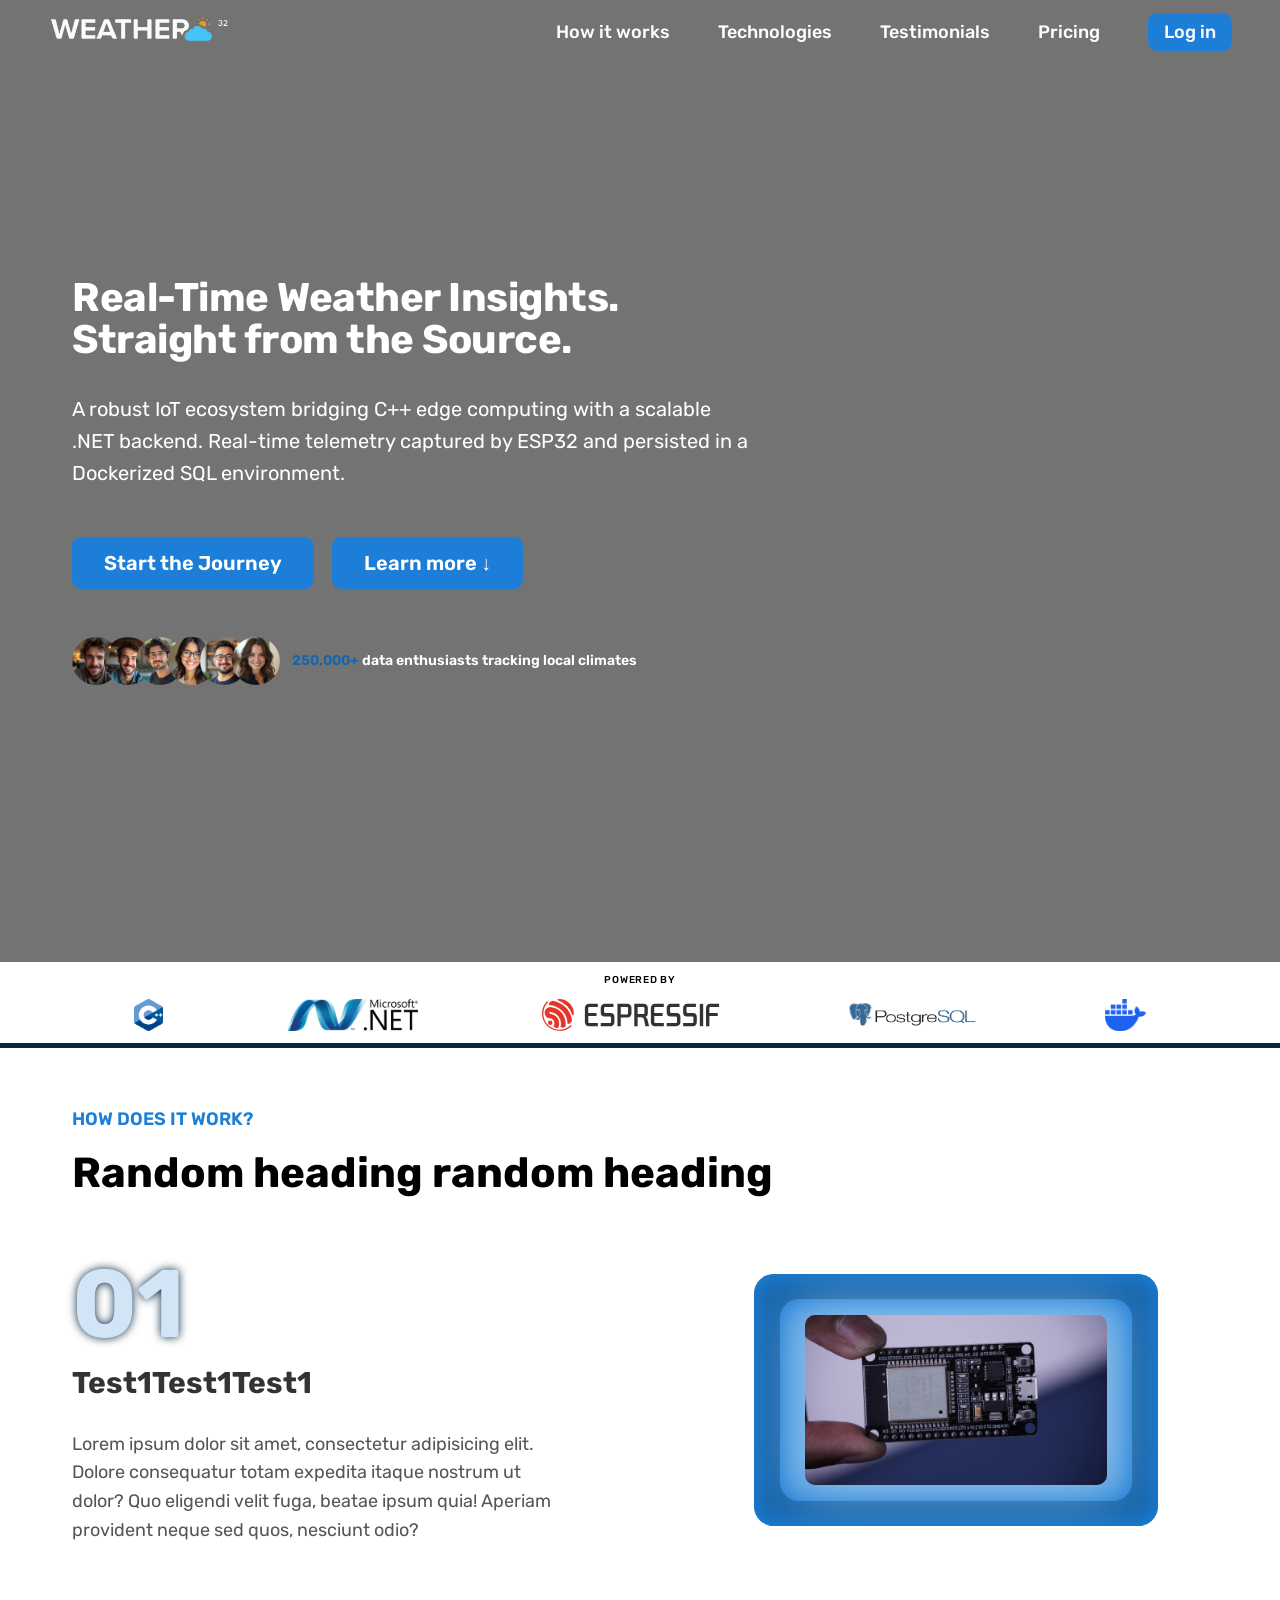
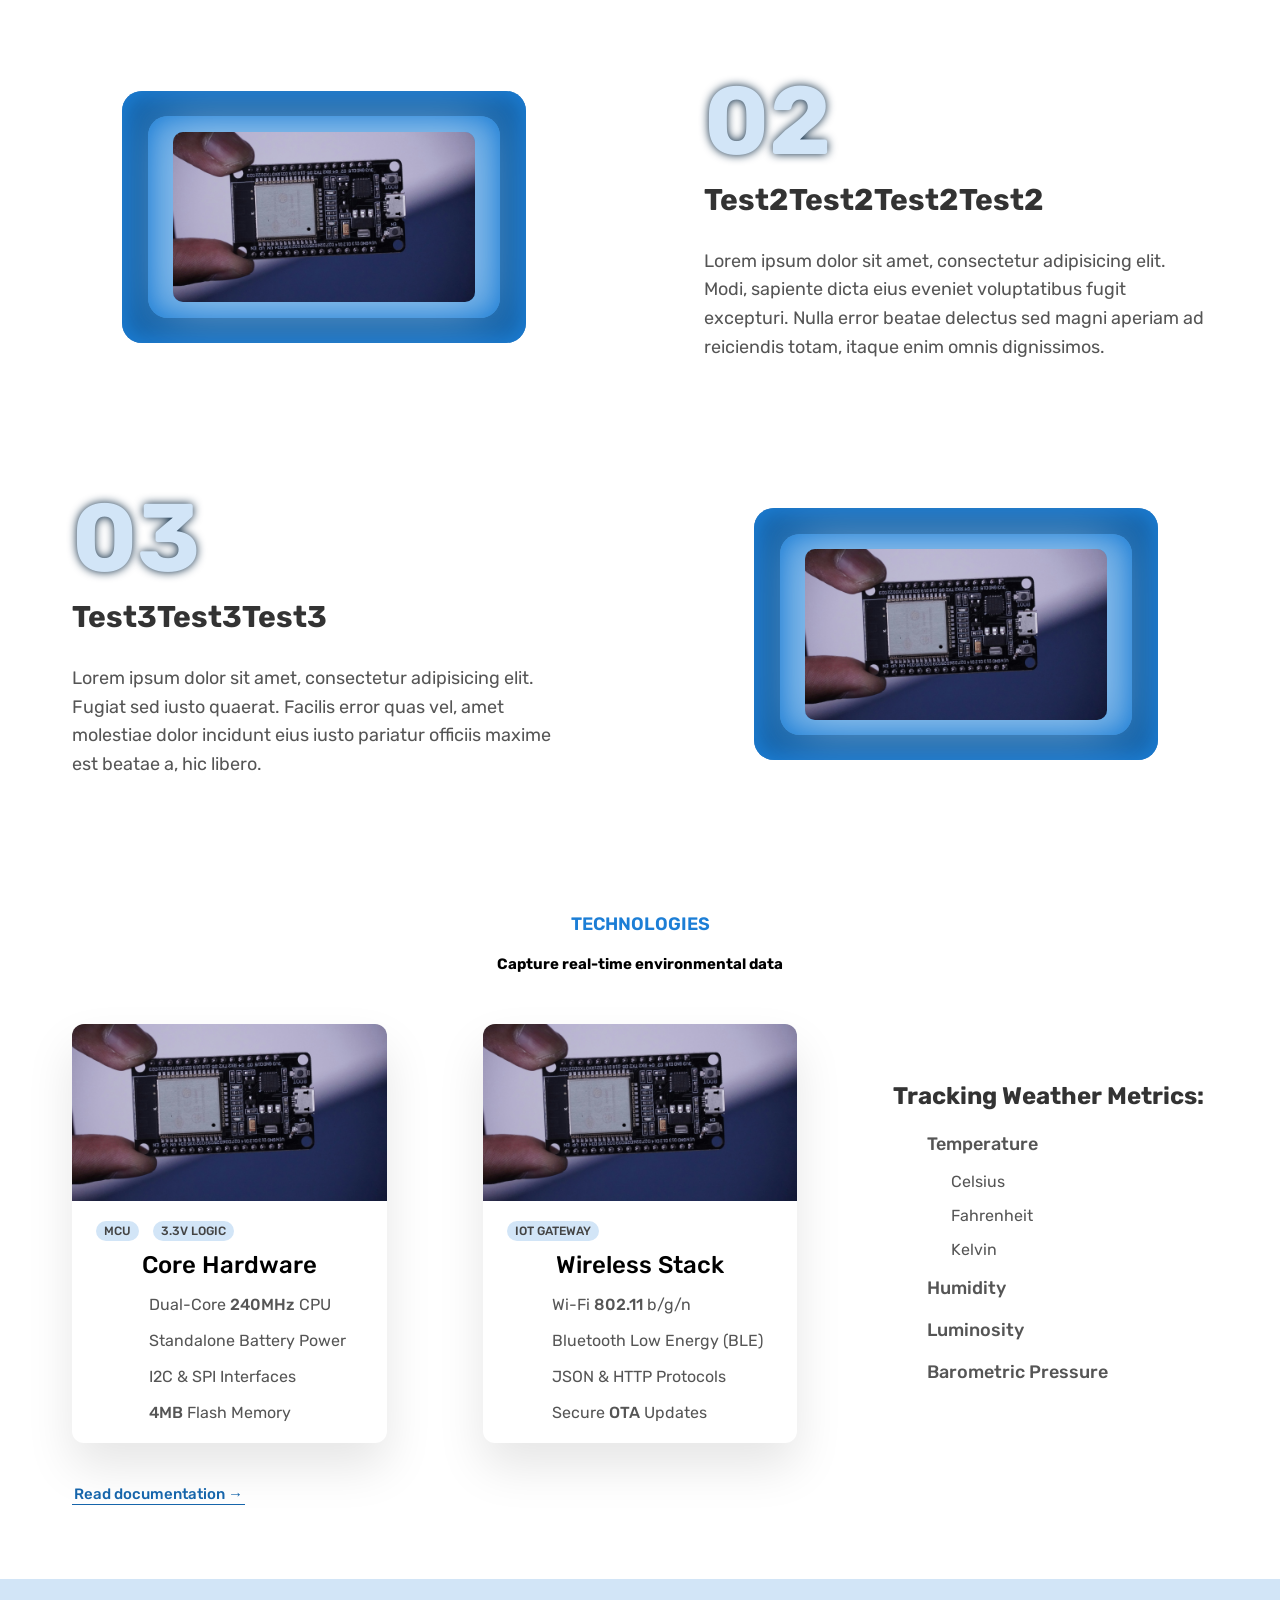
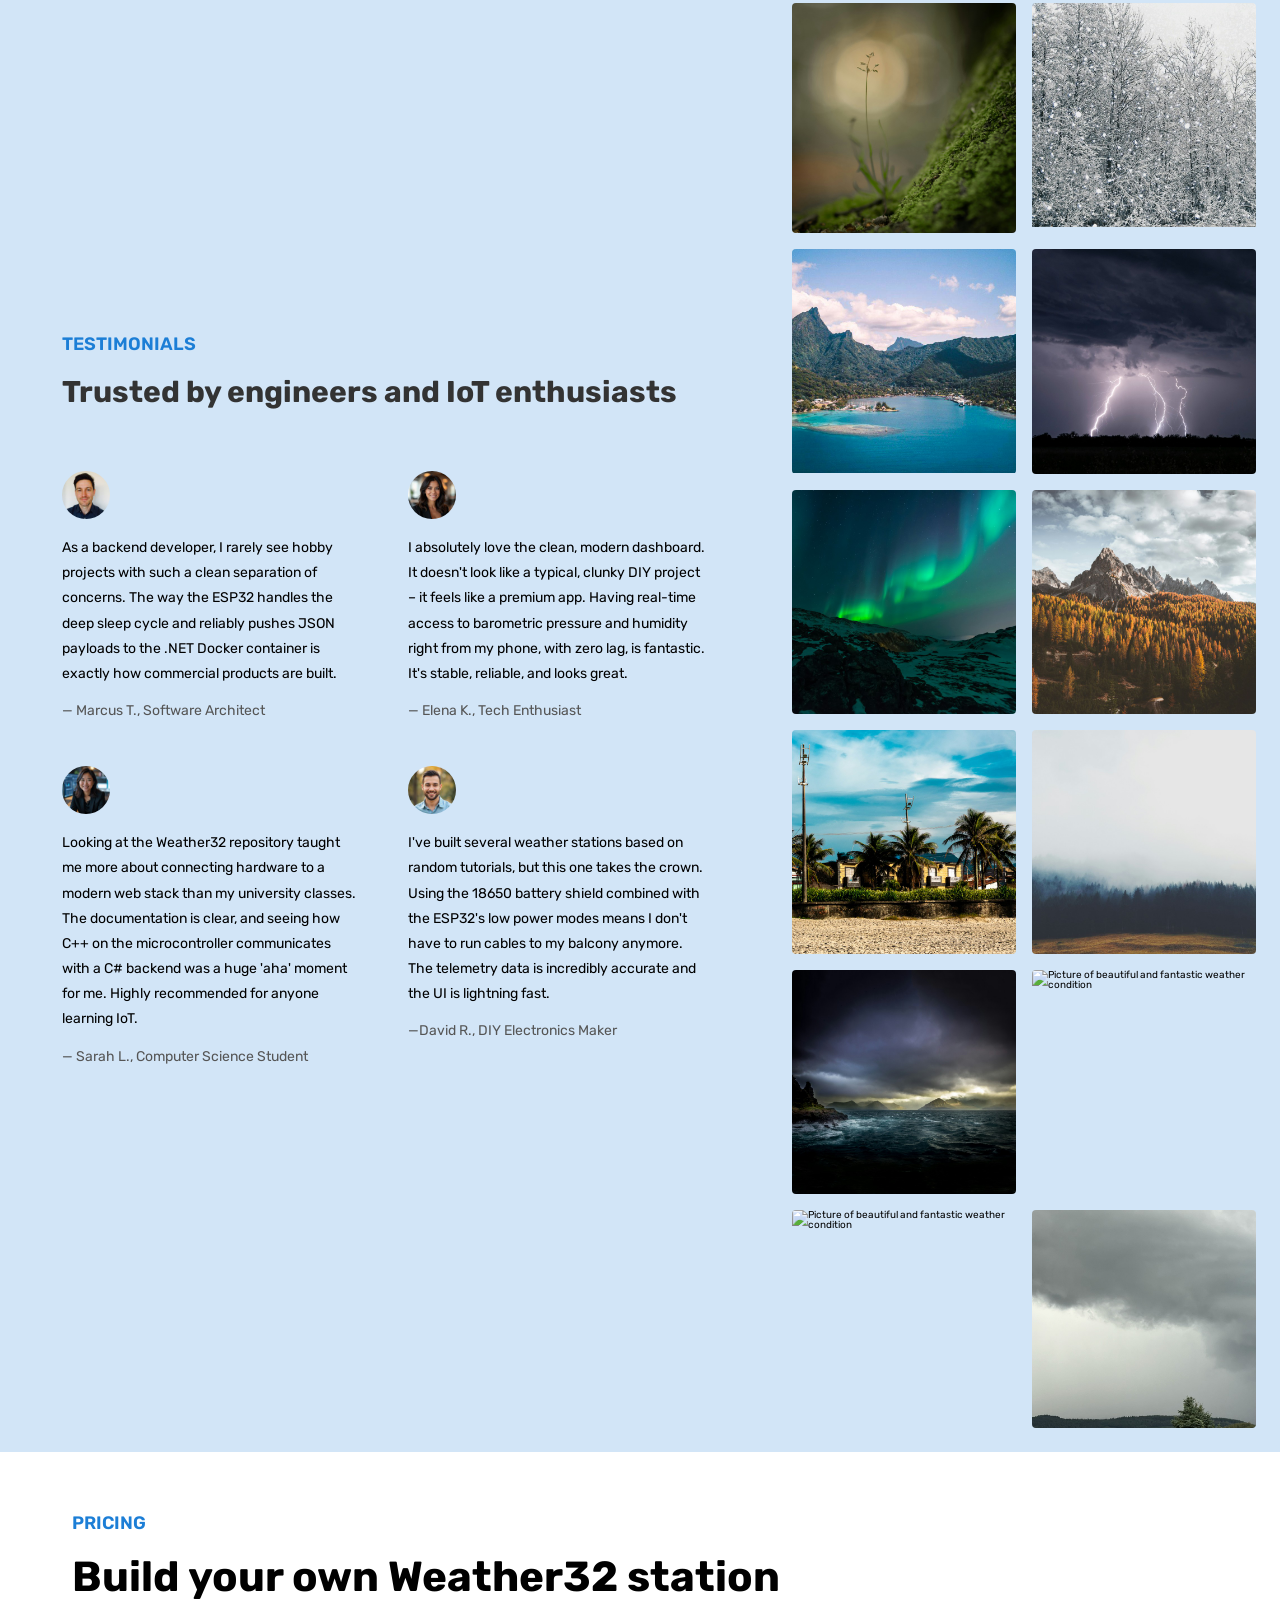
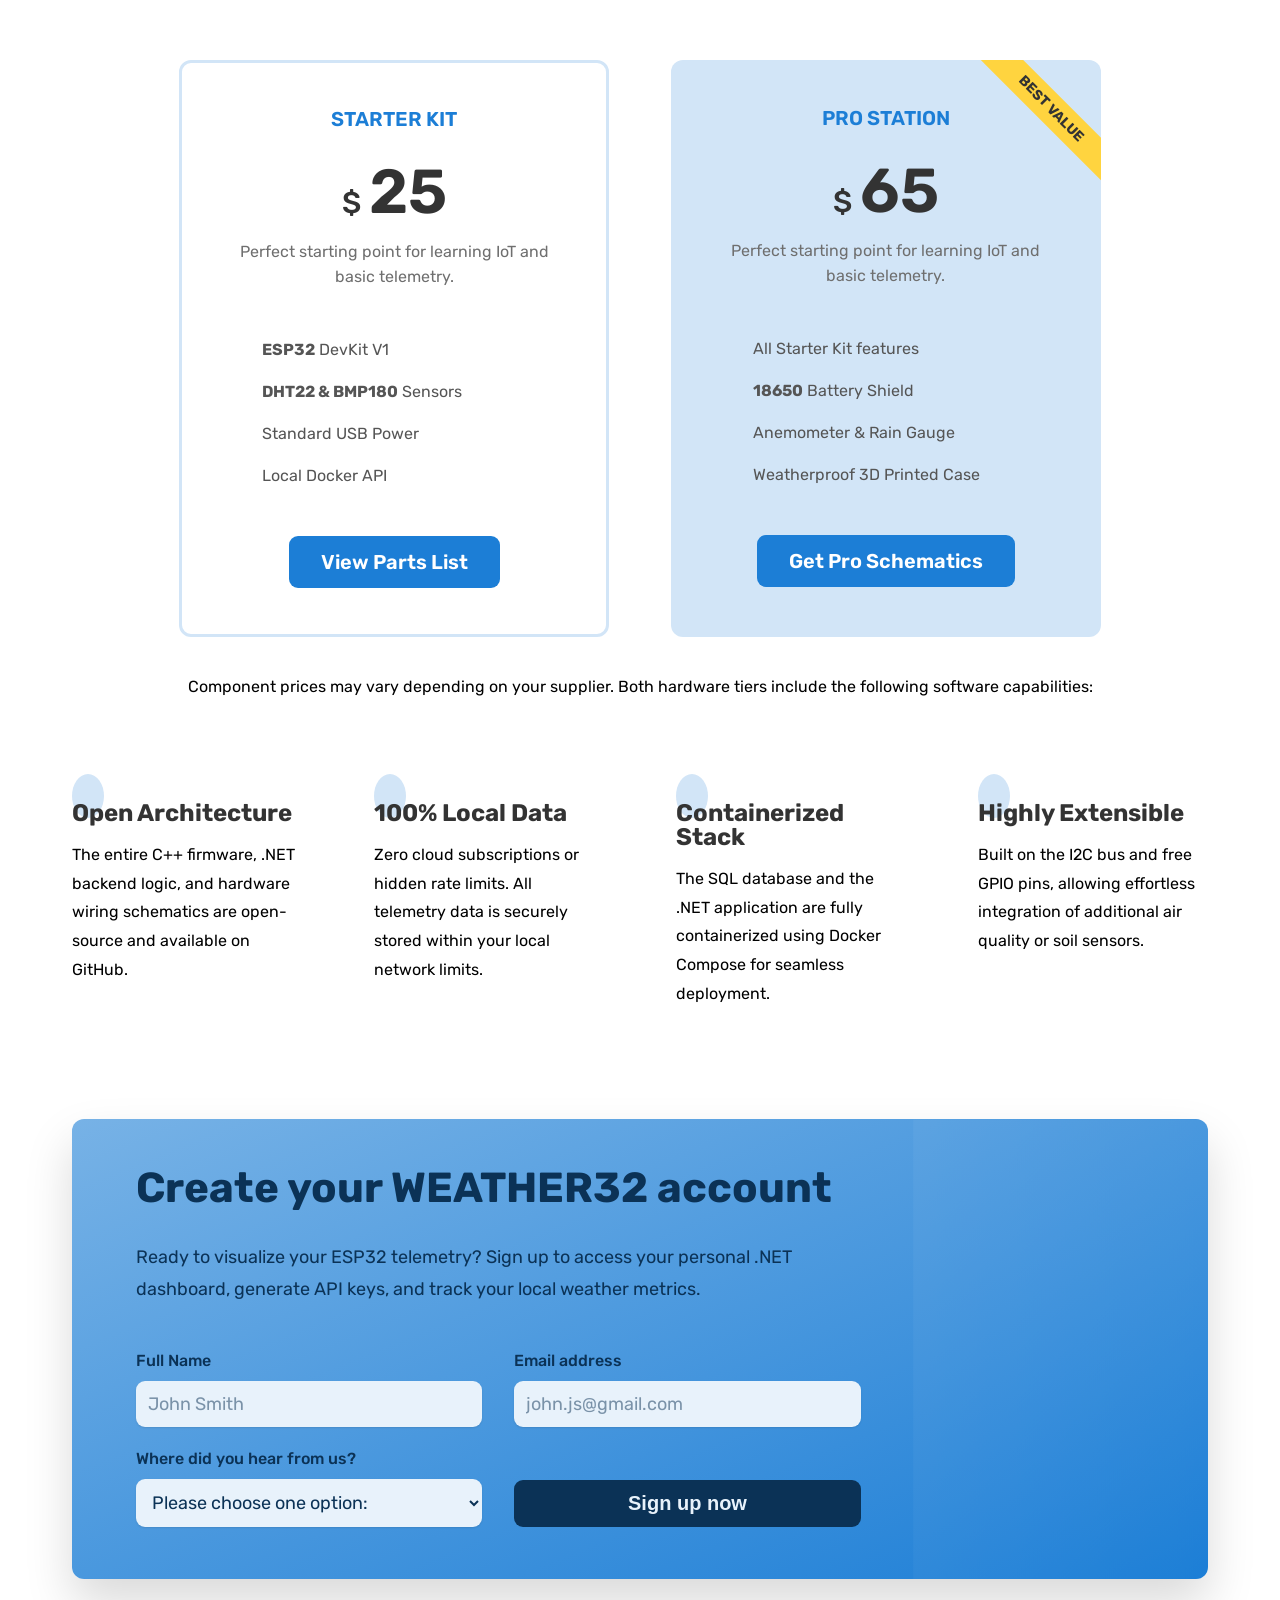
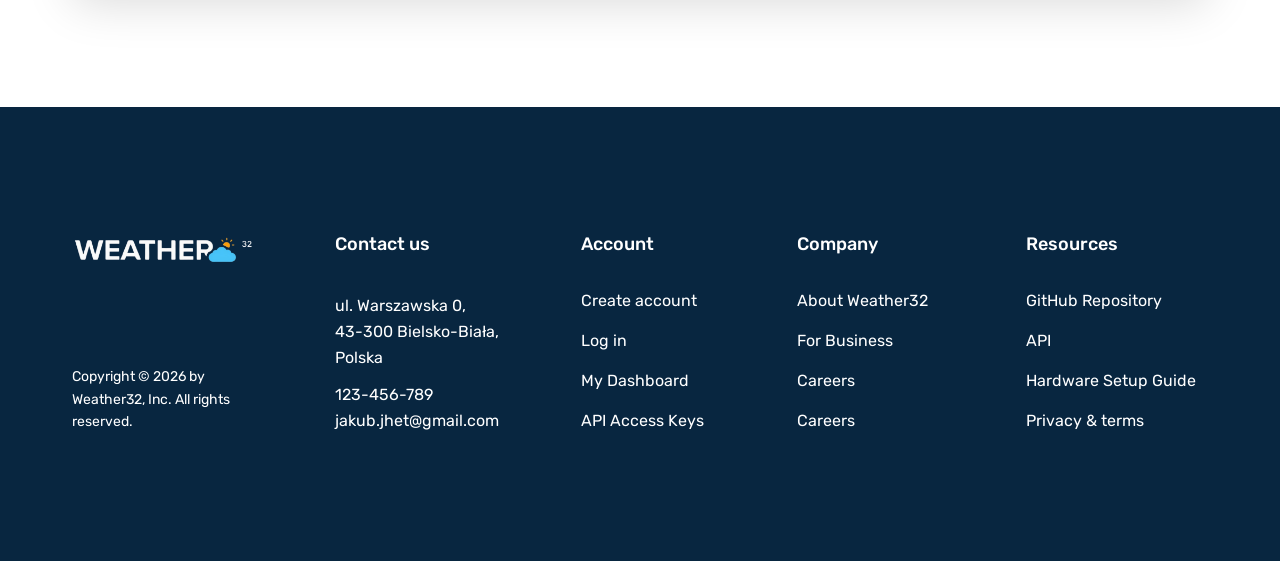
==== commit b5ff84bf: "feat: add login page and update navigation logic for external links" ====
--- a/index.html
+++ b/index.html
@@ -70,7 +70,9 @@
                   </li>
                   <li><a class="main-nav-link" href="#pricing">Pricing</a></li>
                   <li>
-                     <a class="main-nav-link nav-cta" href="#">Log in</a>
+                     <a class="main-nav-link nav-cta" href="login.html"
+                        >Log in</a
+                     >
                   </li>
                </ul>
             </nav>
@@ -833,7 +835,7 @@
                <p class="footer-heading">Account</p>
                <ul class="footer-nav">
                   <li><a class="footer-link" href="#">Create account</a></li>
-                  <li><a class="footer-link" href="#">Sign in</a></li>
+                  <li><a class="footer-link" href="login.html">Log in</a></li>
                   <li><a class="footer-link" href="#">My Dashboard</a></li>
                   <li><a class="footer-link" href="#">API Access Keys</a></li>
                </ul>
